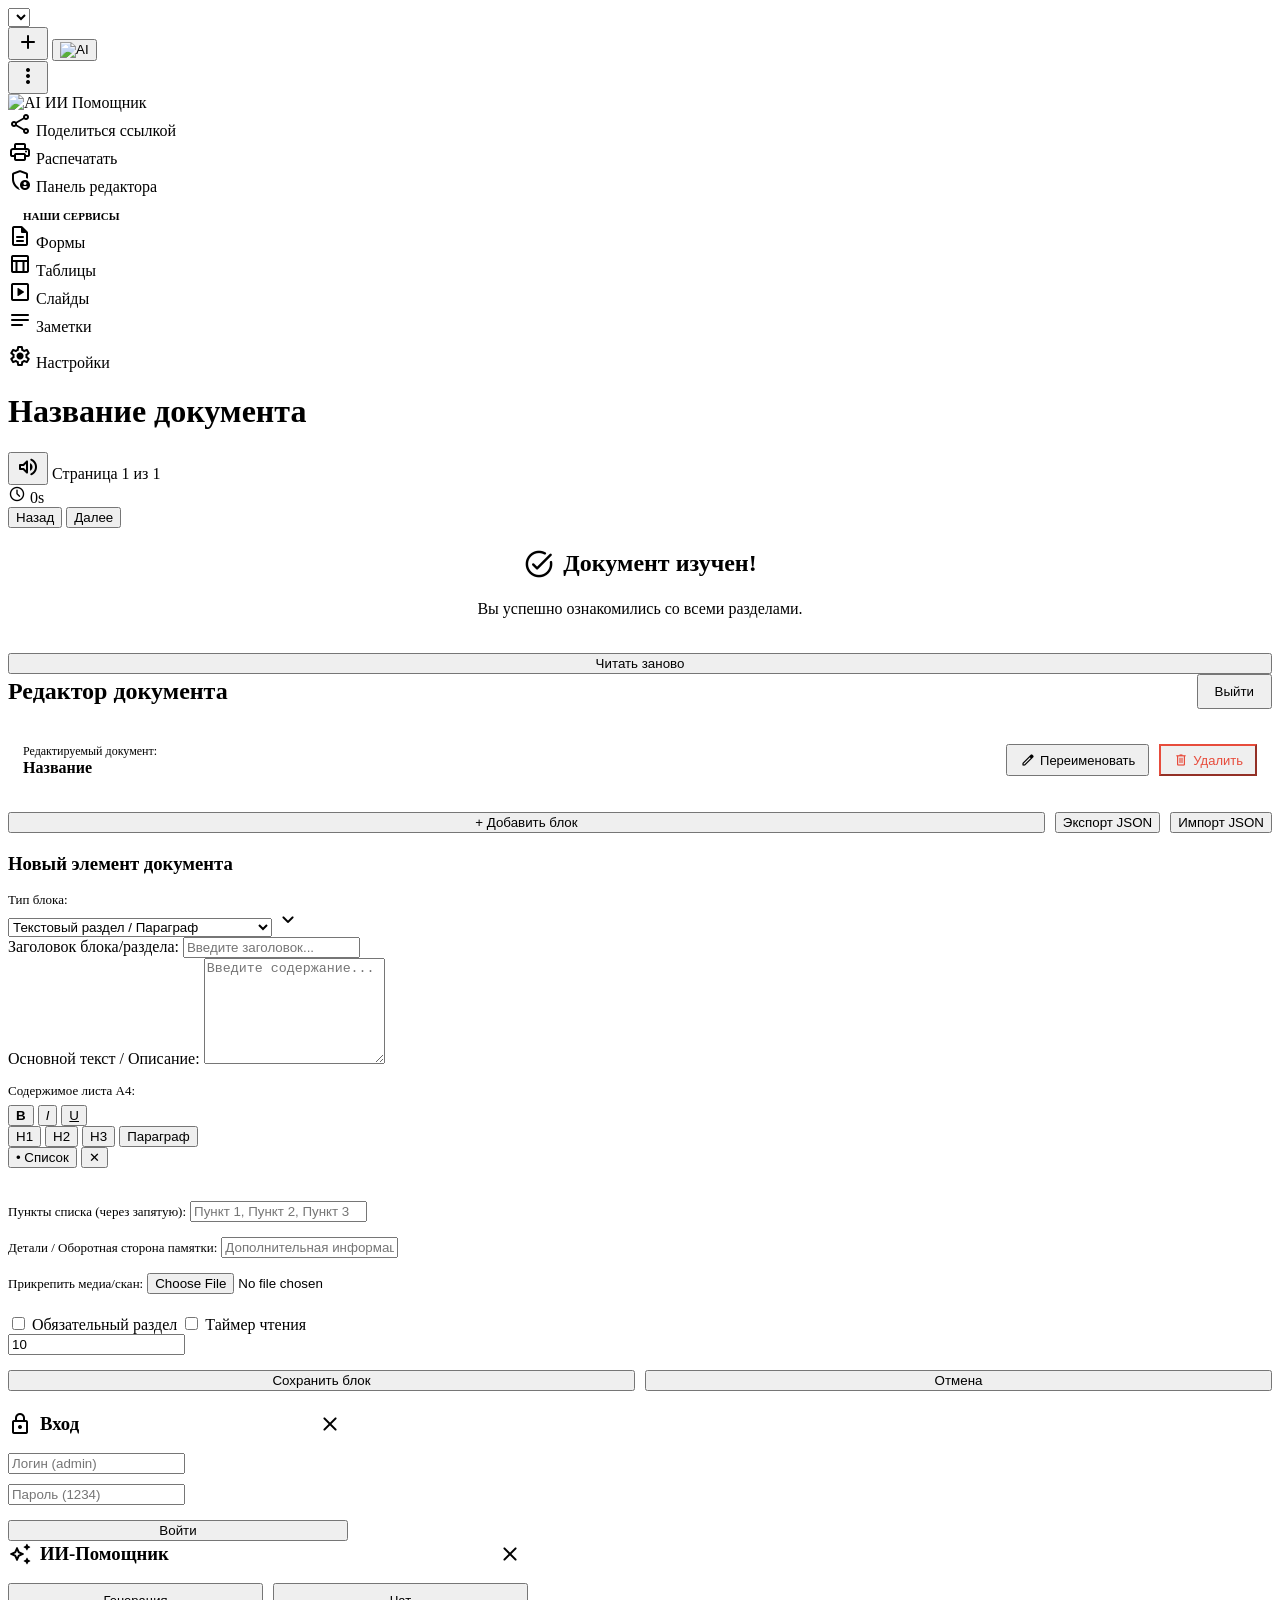
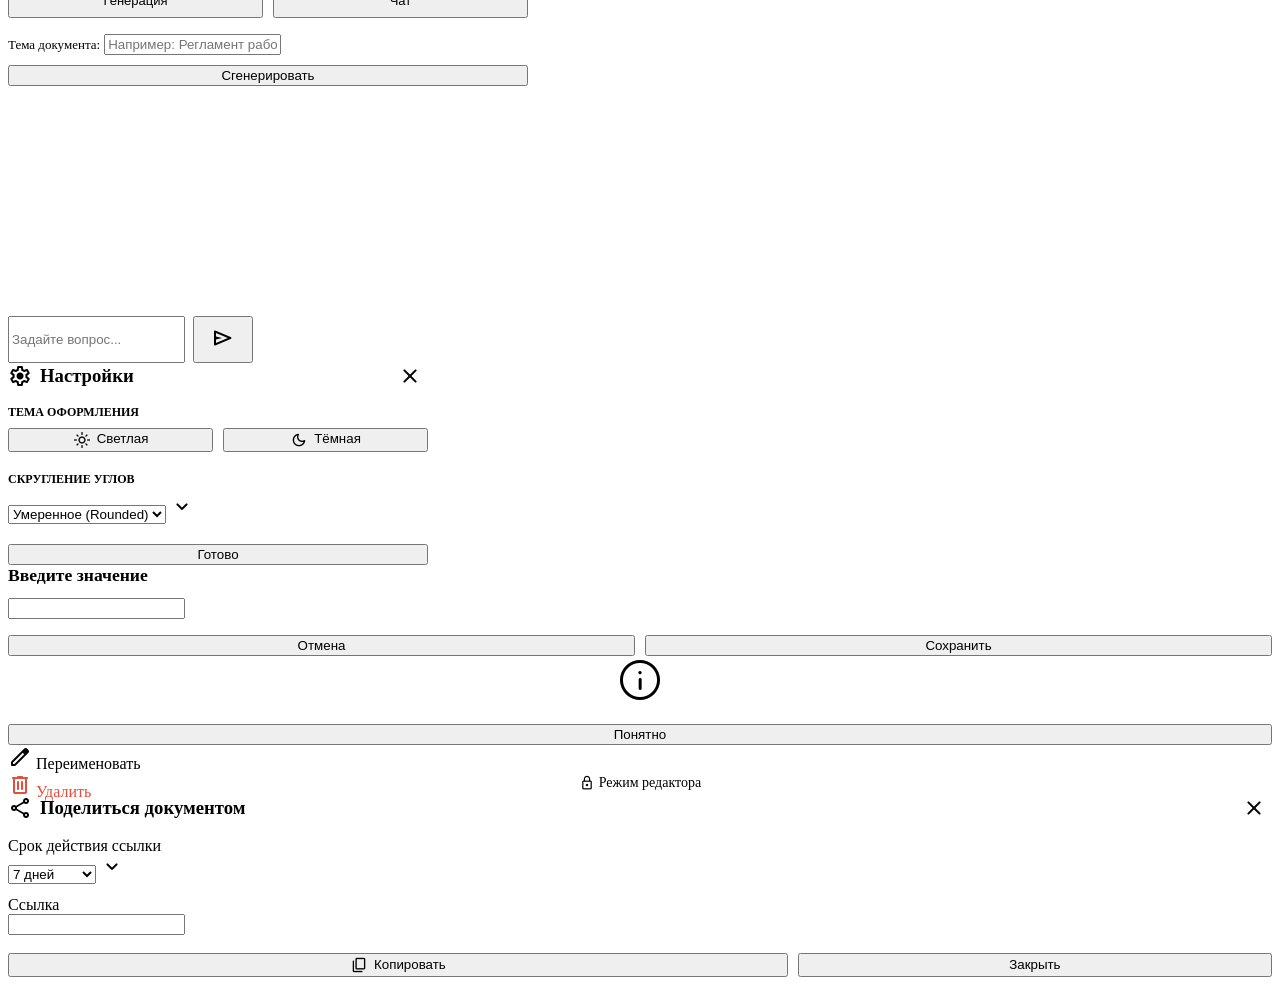
==== document/index.html @ 27e052f9 "Update index.html" ====
<!DOCTYPE html>
<html lang="ru">
<head>
    <meta charset="UTF-8">
    <meta name="viewport" content="width=device-width, initial-scale=1.0">
    <title>My Document | Prestige HQ</title>
    <link rel="stylesheet" href="https://fonts.googleapis.com/css2?family=Material+Symbols+Rounded:opsz,wght,FILL,GRAD@24,400,0,0" />
    <link rel="stylesheet" href="style.css">
</head>
<body>

    <div class="container">
        <!-- ВЕРХНЯЯ ПАНЕЛЬ -->
        <div class="forms-toolbar-container">
            <select id="forms-tabs-select" class="forms-select hidden" onchange="switchDocFromSelect(this.value)"></select>
            <div class="forms-tabs-list" id="forms-tabs-list"></div>

            <button class="add-form-btn" onclick="createNewDocPrompt()" title="Создать новый документ">
                <span class="material-symbols-rounded">add</span>
            </button>

            <button class="tools-btn" onclick="window.location.href='../WorkGens/index.html'" title="ИИ Помощник WorkGens">
                <img src="ai.png" alt="AI" style="width:20px; height:20px; object-fit:contain;">
            </button>

            <!-- Выпадающее меню опций -->
            <div class="tools-dropdown">
                <button class="tools-btn" onclick="toggleToolsMenu()" title="Меню">
                    <span class="material-symbols-rounded">more_vert</span>
                </button>
                <div id="tools-menu" class="tools-menu hidden">
                    <div class="tools-item" onclick="window.location.href='../WorkGens/index.html'; toggleToolsMenu();">
                        <img src="ai.png" alt="AI" style="width:18px; height:18px; object-fit:contain;"> <span>ИИ Помощник</span>
                    </div>
                    <div class="tools-item" onclick="generateShareLink(); toggleToolsMenu();">
                        <span class="material-symbols-rounded">share</span> <span>Поделиться ссылкой</span>
                    </div>
                    <div class="tools-item" onclick="printCurrentDoc(); toggleToolsMenu();">
                        <span class="material-symbols-rounded">print</span> <span>Распечатать</span>
                    </div>
                    <div class="tools-item" onclick="openLoginModal(); toggleToolsMenu();">
                        <span class="material-symbols-rounded">admin_panel_settings</span> <span>Панель редактора</span>
                    </div>

                    <hr style="border:none; border-top:1px solid var(--border-color); margin: 4px 0;">

                    <!-- НАШИ СЕРВИСЫ -->
                    <div style="padding: 6px 15px 2px 15px; font-size: 11px; font-weight: 700; color: var(--text-muted); text-transform: uppercase;">
                        Наши Сервисы
                    </div>
                    <div class="tools-item" onclick="window.location.href='../forms'">
                        <span class="material-symbols-rounded">description</span> <span>Формы</span>
                    </div>
                    <div class="tools-item" onclick="window.location.href='../spreadsheet'">
                        <span class="material-symbols-rounded">table_chart</span> <span>Таблицы</span>
                    </div>
                    <div class="tools-item" onclick="window.location.href='../slides'">
                        <span class="material-symbols-rounded">slideshow</span> <span>Слайды</span>
                    </div>
                    <div class="tools-item" onclick="window.location.href='../keeps'">
                        <span class="material-symbols-rounded">notes</span> <span>Заметки</span>
                    </div>

                    <hr style="border:none; border-top:1px solid var(--border-color); margin: 4px 0;">

                    <div class="tools-item" onclick="openSettingsModal(); toggleToolsMenu();">
                        <span class="material-symbols-rounded">settings</span> <span>Настройки</span>
                    </div>
                </div>
            </div>
        </div>

        <!-- ЭКРАН ПРОСМОТРА ДОКУМЕНТА -->
        <div id="doc-screen" class="quiz-container">
            <div id="doc-box" class="gcard">
                <div class="doc-header">
                    <h1 id="doc-display-title" class="doc-title-main">Название документа</h1>
                    <div class="doc-meta-info">
                        <button class="speak-btn" onclick="speakCurrentBlock()" title="Озвучить">
                            <span class="material-symbols-rounded">volume_up</span>
                        </button>
                        <span>Страница <span id="current-number">1</span> из <span id="total-number">1</span></span>
                        <div id="read-timer-display" class="timer-box hidden">
                            <span class="material-symbols-rounded" style="font-size:18px;">schedule</span>
                            <span id="timer-seconds">0</span>s
                        </div>
                    </div>
                </div>

                <div class="progress-bar">
                    <div id="progress" class="progress-fill"></div>
                </div>

                <!-- ТЕЛО СТРАНИЦЫ/СЕКЦИИ ДОКУМЕНТА -->
                <div id="document-body" class="doc-body-content"></div>

                <div class="doc-nav-buttons">
                    <button id="prev-btn" class="btn btn-secondary hidden" onclick="prevStep()">Назад</button>
                    <button id="next-btn" class="btn" onclick="nextStep()">Далее</button>
                </div>
            </div>

            <!-- ФИНАЛЬНЫЙ ЭКРАН -->
            <div id="result-box" class="result-card gcard hidden">
                <h2 style="display:flex; align-items:center; justify-content:center; gap:8px;">
                    <span class="material-symbols-rounded" style="color:var(--accent-color); font-size:32px;">task_alt</span> 
                    Документ изучен!
                </h2>
                <p style="color:var(--text-muted); margin:10px 0 5px 0; text-align:center;">Вы успешно ознакомились со всеми разделами.</p>
                <div id="bonus-text" style="text-align:center; color:var(--text-muted); margin-bottom:15px; font-weight:500;"></div>
                <div id="review-box" class="review-container"></div>
                <button class="btn" onclick="restartDocView()" style="margin-top:20px; width:100%;">Читать заново</button>
            </div>
        </div>

        <!-- ПАНЕЛЬ РЕДАКТИРОВАНИЯ ДОКУМЕНТА -->
        <div id="admin-screen" class="admin-box hidden">
            <div style="display:flex; justify-content:space-between; align-items:center; margin-bottom:20px;">
                <h2 style="margin:0;">Редактор документа</h2>
                <button onclick="logout()" class="btn btn-secondary" style="width:auto; padding:8px 16px; margin:0;">Выйти</button>
            </div>

            <!-- ПАНЕЛЬ УПРАВЛЕНИЯ ТЕКУЩИМ ДОКУМЕНТОМ -->
            <div style="display:flex; gap:10px; margin-bottom:20px; align-items:center; flex-wrap:wrap; background: var(--bg-color); padding: 15px; border-radius: var(--radius-sm); border: 1px solid var(--border-color);">
                <div style="flex-grow: 1; min-width: 200px;">
                    <span style="font-size:12px; color:var(--text-muted); display:block;">Редактируемый документ:</span>
                    <strong id="admin-current-doc-name" style="font-size: 16px;">Название</strong>
                </div>
                <button onclick="renameDocAtIndex(currentDocIndex)" class="btn btn-secondary" style="width:auto; padding: 6px 12px; font-size: 13px; display:flex; align-items:center; gap:4px;">
                    <span class="material-symbols-rounded" style="font-size:16px;">edit</span> Переименовать
                </button>
                <button onclick="deleteDocAtIndex(currentDocIndex)" class="btn btn-secondary" style="width:auto; padding: 6px 12px; font-size: 13px; color: #e74c3c; border-color: #e74c3c; display:flex; align-items:center; gap:4px;">
                    <span class="material-symbols-rounded" style="font-size:16px;">delete</span> Удалить
                </button>
            </div>

            <!-- КНОПКИ ДЕЙСТВИЙ И JSON ИМПОРТА/ЭКСПОРТА -->
            <div style="display:flex; gap:10px; margin-bottom:20px; flex-wrap:wrap;">
                <button onclick="toggleAddBlockForm()" class="btn" style="width:auto; flex-grow:1;">+ Добавить блок</button>
                <button onclick="exportDocToJSON()" class="btn btn-secondary" style="width:auto;">Экспорт JSON</button>
                <button onclick="document.getElementById('import-file').click()" class="btn btn-secondary" style="width:auto;">Импорт JSON</button>
                <input type="file" id="import-file" style="display:none;" onchange="importDocFromJSON(this)" accept=".json">
            </div>

            <!-- ФОРМА СОЗДАНИЯ / РЕДАКТИРОВАНИЯ БЛОКА -->
            <div id="admin-add-form" class="gcard hidden" style="margin-bottom:20px;">
                <h3 id="admin-form-title" style="margin-top:0; margin-bottom:15px;">Новый элемент документа</h3>
                
                <label style="font-size:13px; color:var(--text-muted);">Тип блока:</label>
                <div class="custom-select-wrapper">
                <select id="new-type" class="admin-input" onchange="toggleAdminFields()">
                    <option value="text-block">Текстовый раздел / Параграф</option>
                    <option value="a4-sheet">📄 Свободный Лист А4 (Rich Text)</option>
                    <option value="interactive-fields">Форма / Поля ввода данных</option>
                    <option value="checklist">Чек-лист / Согласование</option>
                    <option value="info-slide">Медиа-слайд (Изображение/Документ)</option>
                    <option value="flashcard">Карточка-выжимка (Памятка)</option>
                </select>
                <span class="material-symbols-rounded select-icon">expand_more</span>
                </div>

                <div class="admin-field">
                    <label for="new-title">Заголовок блока/раздела:</label>
                    <input type="text" id="new-title" class="admin-input" placeholder="Введите заголовок...">
                </div>

                <div class="admin-field" id="desc-field-box">
                    <label for="new-description">Основной текст / Описание:</label>
                    <textarea id="new-description" class="admin-input" style="height:100px;" placeholder="Введите содержание..."></textarea>
                </div>

                <!-- ПАНЕЛЬ РЕДАКТОРА А4 -->
                <div id="a4-editor-box" class="hidden" style="margin-top: 15px;">
                    <label style="font-size:13px; color:var(--text-muted); margin-bottom: 6px; display:block;">Содержимое листа А4:</label>
                    <div class="rich-toolbar">
                        <button type="button" class="rich-btn" onclick="execEditorCmd('bold')" title="Жирный"><b>B</b></button>
                        <button type="button" class="rich-btn" onclick="execEditorCmd('italic')" title="Курсив"><i>I</i></button>
                        <button type="button" class="rich-btn" onclick="execEditorCmd('underline')" title="Подчеркнутый"><u>U</u></button>
                        <div class="toolbar-divider"></div>
                        <button type="button" class="rich-btn" onclick="execEditorCmd('formatBlock', 'H1')">H1</button>
                        <button type="button" class="rich-btn" onclick="execEditorCmd('formatBlock', 'H2')">H2</button>
                        <button type="button" class="rich-btn" onclick="execEditorCmd('formatBlock', 'H3')">H3</button>
                        <button type="button" class="rich-btn" onclick="execEditorCmd('formatBlock', 'P')">Параграф</button>
                        <div class="toolbar-divider"></div>
                        <button type="button" class="rich-btn" onclick="execEditorCmd('insertUnorderedList')" title="Список">• Список</button>
                        <button type="button" class="rich-btn" onclick="execEditorCmd('removeFormat')" title="Очистить форматирование">✕</button>
                    </div>
                    <div id="a4-editor-content" class="a4-editor-area" contenteditable="true" placeholder="Начните печатать документ здесь..."></div>
                </div>

                <!-- Опции для интерактивных чек-листов -->
                <div id="admin-choices-fields" class="hidden" style="margin-top:15px;">
                    <label style="font-size:13px; color:var(--text-muted);">Пункты списка (через запятую):</label>
                    <input type="text" id="new-options" class="admin-input" placeholder="Пункт 1, Пункт 2, Пункт 3">
                </div>

                <!-- Ответ для карточек-памяток -->
                <div id="flashcard-answer-box" class="hidden" style="margin-top:15px;">
                    <label style="font-size:13px; color:var(--text-muted);">Детали / Оборотная сторона памятки:</label>
                    <input type="text" id="new-flashcard-answer" class="admin-input" placeholder="Дополнительная информация...">
                </div>

                <!-- Загрузка Медиа -->
                <div id="media-upload-box" class="hidden" style="margin-top:15px;">
                    <label style="font-size:13px; color:var(--text-muted);">Прикрепить медиа/скан:</label>
                    <input type="file" id="new-media-file" class="admin-input" accept="image/*,video/*,audio/*" onchange="handleMediaUploadPreview(this)">
                    <div id="media-preview-container"></div>
                </div>

                <!-- Настройки -->
                <div style="margin-top:20px;">
                    <label class="switch-label" style="margin-bottom: 12px;">
                        <span class="switch"><input type="checkbox" id="new-required"><span class="slider"></span></span>
                        Обязательный раздел
                    </label>

                    <label class="switch-label" style="margin-bottom: 12px;">
                        <span class="switch"><input type="checkbox" id="toggle-timer-input" onchange="document.getElementById('timer-config').classList.toggle('hidden', !this.checked)"><span class="slider"></span></span>
                        Таймер чтения
                    </label>
                    <div id="timer-config" class="hidden">
                        <input type="number" id="new-timer" class="admin-input" placeholder="Время (сек)" value="10">
                    </div>
                </div>

                <div style="display:flex; gap:10px; margin-top:15px;">
                    <button class="btn" onclick="addBlock()" style="flex:1;">Сохранить блок</button>
                    <button class="btn btn-secondary" onclick="cancelEditBlock()" style="flex:1;">Отмена</button>
                </div>
            </div>

            <!-- СПИСОК БЛОКОВ -->
            <div id="admin-questions-list"></div>
        </div>

        <!-- МОДАЛЬНЫЕ ОКНА -->
        <div id="login-modal" class="custom-alert-overlay hidden">
            <div class="custom-alert-card" style="max-width:340px; text-align:left;">
                <div style="display:flex; justify-content:space-between; align-items:center; margin-bottom:16px;">
                    <h3 style="margin:0; display:flex; align-items:center; gap:8px;">
                        <span class="material-symbols-rounded" style="color:var(--accent-color);">lock</span> Вход
                    </h3>
                    <button onclick="closeLoginModal()" style="background:transparent; border:none; cursor:pointer; color:var(--text-color); display:flex;">
                        <span class="material-symbols-rounded">close</span>
                    </button>
                </div>
                <input type="text" id="login-user" class="admin-input" placeholder="Логин (admin)" style="margin-bottom:10px;">
                <input type="password" id="login-pass" class="admin-input" placeholder="Пароль (1234)" style="margin-bottom:15px;">
                <button class="btn" onclick="tryLogin()" style="width:100%;">Войти</button>
            </div>
        </div>

        <div id="ai-modal" class="custom-alert-overlay hidden">
            <div class="custom-alert-card" style="max-width:520px; text-align:left;">
                <div style="display:flex; justify-content:space-between; align-items:center; margin-bottom:16px;">
                    <h3 style="margin:0; display:flex; align-items:center; gap:8px;">
                        <span class="material-symbols-rounded" style="color:var(--accent-color);">auto_awesome</span> ИИ-Помощник
                    </h3>
                    <button onclick="closeAiModal()" style="background:transparent; border:none; cursor:pointer; color:var(--text-color); display:flex;">
                        <span class="material-symbols-rounded">close</span>
                    </button>
                </div>

                <div style="display:flex; gap:10px; margin-bottom:16px;">
                    <button id="ai-tab-gen" class="btn active" onclick="switchAiMode('generate')" style="flex:1; font-size:13px; padding:8px;">Генерация</button>
                    <button id="ai-tab-chat" class="btn btn-secondary" onclick="switchAiMode('chat')" style="flex:1; font-size:13px; padding:8px;">Чат</button>
                </div>

                <div id="ai-mode-generate-container">
                    <label style="font-size:13px; color:var(--text-muted);">Тема документа:</label>
                    <input type="text" id="ai-prompt-input" class="admin-input" placeholder="Например: Регламент работы..." style="margin-bottom:10px;">
                    <button class="btn" onclick="generateAiDocument()" style="width:100%;">Сгенерировать</button>
                </div>

                <div id="ai-mode-chat-container" class="hidden">
                    <div id="ai-chat-history" style="height:200px; overflow-y:auto; border:1px solid var(--border-color); border-radius:8px; padding:10px; margin-bottom:10px;"></div>
                    <div style="display:flex; gap:8px;">
                        <input type="text" id="ai-chat-input" class="admin-input" placeholder="Задайте вопрос..." style="margin:0;">
                        <button class="btn" onclick="sendAiChatMessage()" style="width:auto; padding:8px 16px;">
                            <span class="material-symbols-rounded">send</span>
                        </button>
                    </div>
                </div>
            </div>
        </div>

        <div id="settings-modal" class="custom-alert-overlay hidden">
            <div class="custom-alert-card" style="max-width:420px; text-align:left;">
                <div style="display:flex; justify-content:space-between; align-items:center; margin-bottom:16px;">
                    <h3 style="margin:0; display:flex; align-items:center; gap:8px;">
                        <span class="material-symbols-rounded" style="color:var(--accent-color);">settings</span> Настройки
                    </h3>
                    <button onclick="closeSettingsModal()" style="background:transparent; border:none; cursor:pointer; color:var(--text-color); display:flex;">
                        <span class="material-symbols-rounded">close</span>
                    </button>
                </div>

                <label style="font-size:12px; font-weight:600; color:var(--text-muted); text-transform:uppercase; margin-bottom:8px; display:block;">Тема оформления</label>
                <div style="display:flex; gap:10px; margin-bottom:20px;">
                    <button class="btn btn-secondary" onclick="setTheme('light')" style="flex:1; display:flex; justify-content:center; gap:6px;">
                        <span class="material-symbols-rounded" style="font-size:18px;">light_mode</span> Светлая
                    </button>
                    <button class="btn btn-secondary" onclick="setTheme('dark')" style="flex:1; display:flex; justify-content:center; gap:6px;">
                        <span class="material-symbols-rounded" style="font-size:18px;">dark_mode</span> Тёмная
                    </button>
                </div>

                <label style="font-size:12px; font-weight:600; color:var(--text-muted); text-transform:uppercase; margin-bottom:8px; display:block;">Скругление углов</label>
                <div class="custom-select-wrapper" style="margin-bottom:20px;">
                    <select id="settings-radius-select" class="admin-input" onchange="setRadius(this.value)">
                        <option value="rounded">Умеренное (Rounded)</option>
                        <option value="sharp">Острые углы (Sharp)</option>
                        <option value="full">Максимальное (Full)</option>
                    </select>
                    <span class="material-symbols-rounded select-icon">expand_more</span>
                </div>

                <button class="btn" onclick="closeSettingsModal()" style="width:100%;">Готово</button>
            </div>
        </div>

        <div id="custom-prompt" class="custom-alert-overlay hidden">
            <div class="custom-alert-card">
                <h3 id="custom-prompt-title" style="margin-top:0; margin-bottom:12px; font-size:1.1rem;">Введите значение</h3>
                <input type="text" id="custom-prompt-input" class="admin-input" style="margin-bottom:16px;">
                <div style="display:flex; gap:10px; justify-content:flex-end;">
                    <button class="btn btn-secondary" onclick="closePrompt(false)" style="flex:1;">Отмена</button>
                    <button class="btn" id="custom-prompt-confirm-btn" onclick="closePrompt(true)" style="flex:1;">Сохранить</button>
                </div>
            </div>
        </div>

        <div id="custom-alert" class="custom-alert-overlay hidden">
            <div class="custom-alert-card">
                <span class="material-symbols-rounded" id="custom-alert-icon" style="font-size:48px; color:var(--accent-color); margin-bottom:12px; display:block; text-align:center;">info</span>
                <div id="custom-alert-msg" style="margin-bottom:20px; font-weight:500; text-align:center;"></div>
                <button class="btn" onclick="closeAlert()" style="width:100%;">Понятно</button>
            </div>
        </div>

        <!-- КАСТОМНОЕ КОНТЕКСТНОЕ МЕНЮ ДЛЯ ВКЛАДОК -->
        <div id="tab-context-menu" class="tools-menu hidden" style="position:fixed; z-index:9999;">
            <div class="tools-item" id="ctx-rename-btn">
                <span class="material-symbols-rounded">edit</span> <span>Переименовать</span>
            </div>
            <div class="tools-item" id="ctx-delete-btn" style="color:#e74c3c;">
                <span class="material-symbols-rounded">delete</span> <span>Удалить</span>
            </div>
        </div>

        <!-- ПОДВАЛ -->
        <div class="footer-nav" style="text-align:center; margin-top:30px;">
            <a onclick="openLoginModal()" style="cursor:pointer; color:var(--text-muted); font-size:14px; text-decoration:none; display:inline-flex; align-items:center; gap:4px;">
                <span class="material-symbols-rounded" style="font-size:16px;">lock</span> Режим редактора
            </a>
        </div>
    </div>

    
    <!-- ПОДЕЛИТЬСЯ -->
    <div id="share-modal" class="custom-alert-overlay hidden">
        <div class="custom-alert-card share-modal-card">
            <div style="display:flex; justify-content:space-between; align-items:center; margin-bottom:16px;">
                <h3 style="margin:0; display:flex; align-items:center; gap:8px;">
                    <span class="material-symbols-rounded" style="color:var(--accent-color);">share</span>
                    Поделиться документом
                </h3>
                <button onclick="closeShareModal()" style="background:transparent; border:none; cursor:pointer; color:var(--text-color); display:flex;">
                    <span class="material-symbols-rounded">close</span>
                </button>
            </div>
            <label class="share-section-label">Срок действия ссылки</label>
            <div class="custom-select-wrapper" style="margin-bottom:12px;">
                <select id="share-expiry-select" class="admin-input" onchange="updateShareLinkPreview()">
                    <option value="7">7 дней</option>
                    <option value="14">14 дней</option>
                    <option value="30">1 месяц</option>
                    <option value="90">3 месяца</option>
                    <option value="365">1 год</option>
                    <option value="0">Бессрочно</option>
                </select>
                <span class="material-symbols-rounded select-icon">expand_more</span>
            </div>
            <label class="share-section-label">Ссылка</label>
            <div class="share-link-box">
                <input type="text" id="share-link-input" class="admin-input" readonly style="margin:0;">
            </div>
            <div style="display:flex; gap:10px; margin-top:18px;">
                <button class="btn" onclick="copyShareLink()" style="flex:1; display:flex; align-items:center; justify-content:center; gap:6px;">
                    <span class="material-symbols-rounded" style="font-size:18px;">content_copy</span>
                    Копировать
                </button>
                <button class="btn btn-secondary" onclick="closeShareModal()" style="flex:0.6;">Закрыть</button>
            </div>
        </div>
    </div>

<script src="script.js"></script>
</body>
</html>
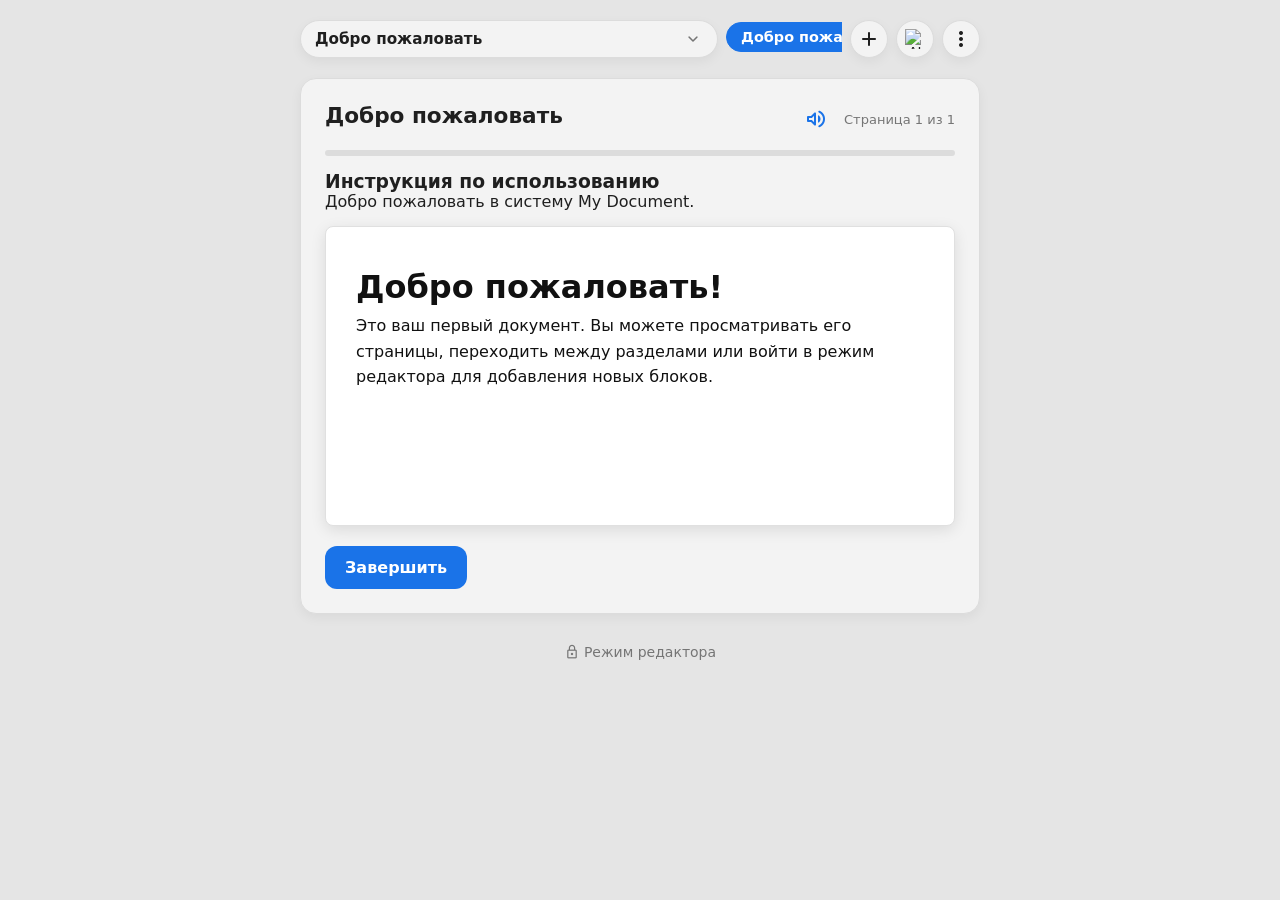
==== commit 148aed21: "Update index.html" ====
--- a/document/index.html
+++ b/document/index.html
@@ -5,6 +5,7 @@
     <meta name="viewport" content="width=device-width, initial-scale=1.0">
     <title>My Document | Prestige HQ</title>
     <link rel="stylesheet" href="https://fonts.googleapis.com/css2?family=Material+Symbols+Rounded:opsz,wght,FILL,GRAD@24,400,0,0" />
+    <link rel="icon" href="Document.png" type="image/png">
     <link rel="stylesheet" href="style.css">
 </head>
 <body>
--- a/document/style.css
+++ b/document/style.css
@@ -0,0 +1,687 @@
+/* ==========================================
+   My Document — дизайн My Form + анимации
+   ========================================== */
+:root {
+    --bg-color: #e5e5e5;
+    --card-bg: #f3f3f3;
+    --text-color: #1f1f1f;
+    --text-muted: #757575;
+    --accent-color: #1a73e8;
+    --accent-hover: #1557b0;
+    --border-color: #dcdcdc;
+    --shadow: 0 4px 12px rgba(0, 0, 0, 0.05);
+    --font: 'Segoe UI', system-ui, -apple-system, sans-serif;
+    --radius-lg: 16px;
+    --radius-md: 12px;
+    --radius-sm: 8px;
+    --radius-pill: 24px;
+}
+
+body.dark-theme,
+[data-theme="dark"] {
+    --bg-color: #000000;
+    --card-bg: #050505;
+    --text-color: #e3e3e3;
+    --text-muted: #a0a0a0;
+    --accent-color: #1A73E8;
+    --accent-hover: #1557B0;
+    --border-color: #2a2a2a;
+    --shadow: 0 4px 20px rgba(0, 0, 0, 0.5);
+}
+
+body[data-radius="sharp"] {
+    --radius-lg: 2px; --radius-md: 2px; --radius-sm: 2px; --radius-pill: 4px;
+}
+body[data-radius="rounded"] {
+    --radius-lg: 16px; --radius-md: 12px; --radius-sm: 8px; --radius-pill: 24px;
+}
+body[data-radius="full"] {
+    --radius-lg: 24px; --radius-md: 18px; --radius-sm: 12px; --radius-pill: 50px;
+}
+
+* {
+    box-sizing: border-box;
+    margin: 0;
+    padding: 0;
+    font-family: var(--font);
+    transition: background-color 0.2s ease, color 0.2s ease, border-color 0.2s ease, border-radius 0.25s ease;
+}
+
+body {
+    background-color: var(--bg-color);
+    color: var(--text-color);
+    min-height: 100vh;
+    padding: 20px 10px;
+    display: flex;
+    justify-content: center;
+}
+
+.container {
+    width: 100%;
+    max-width: 680px;
+    margin: 0 auto;
+}
+
+.hidden { display: none !important; }
+
+/* ===== Toolbar ===== */
+.forms-toolbar-container {
+    display: flex;
+    align-items: center;
+    gap: 8px;
+    margin-bottom: 20px;
+    position: relative;
+    width: 100%;
+}
+.forms-tabs-list {
+    display: flex;
+    align-items: center;
+    gap: 8px;
+    overflow-x: auto;
+    flex-grow: 1;
+    padding-bottom: 4px;
+}
+.forms-tabs-list::-webkit-scrollbar { display: none; }
+.forms-tabs-list .btn {
+    background: var(--card-bg);
+    border: 1px solid var(--border-color);
+    color: var(--text-color);
+    border-radius: var(--radius-pill);
+    padding: 6px 14px;
+    font-size: 0.9rem;
+    white-space: nowrap;
+    box-shadow: none;
+}
+.forms-tabs-list .btn:not(.btn-secondary) {
+    background: var(--accent-color);
+    color: #fff;
+    border-color: var(--accent-color);
+}
+.forms-select {
+    flex-grow: 1;
+    height: 38px;
+    padding: 0 12px;
+    background: var(--card-bg);
+    color: var(--text-color);
+    border: 1px solid var(--border-color);
+    border-radius: var(--radius-pill);
+    font-size: 0.9rem;
+    font-weight: 600;
+    outline: none;
+    cursor: pointer;
+    box-shadow: var(--shadow);
+}
+.add-form-btn, .tools-btn {
+    background: var(--card-bg);
+    border: 1px solid var(--border-color);
+    color: var(--text-color);
+    cursor: pointer;
+    width: 38px;
+    height: 38px;
+    border-radius: 50%;
+    display: flex;
+    align-items: center;
+    justify-content: center;
+    flex-shrink: 0;
+    box-shadow: var(--shadow);
+}
+.add-form-btn:hover, .tools-btn:hover { background: var(--border-color); }
+
+.tools-dropdown { position: relative; }
+.tools-menu {
+    position: absolute;
+    right: 0;
+    top: 45px;
+    background: var(--card-bg);
+    border: 1px solid var(--border-color);
+    border-radius: var(--radius-md);
+    padding: 8px;
+    min-width: 220px;
+    box-shadow: var(--shadow);
+    z-index: 100;
+    display: flex;
+    flex-direction: column;
+    gap: 4px;
+}
+.tools-item {
+    padding: 10px 12px;
+    border-radius: var(--radius-sm);
+    cursor: pointer;
+    display: flex;
+    align-items: center;
+    gap: 10px;
+    font-size: 0.9rem;
+    color: var(--text-color);
+}
+.tools-item:hover { background: var(--bg-color); }
+
+/* ===== Cards & buttons ===== */
+.gcard, .admin-box {
+    background: var(--card-bg);
+    border: 1px solid var(--border-color);
+    border-radius: var(--radius-lg);
+    padding: 24px;
+    margin-bottom: 20px;
+    box-shadow: var(--shadow);
+}
+.btn {
+    background: var(--accent-color);
+    color: #fff;
+    border: none;
+    border-radius: var(--radius-md);
+    padding: 12px 20px;
+    font-size: 1rem;
+    font-weight: 600;
+    cursor: pointer;
+    text-align: center;
+    display: inline-block;
+    transition: background 0.2s ease, transform 0.12s ease, box-shadow 0.2s ease;
+}
+.btn:hover {
+    background: var(--accent-hover);
+    box-shadow: 0 4px 12px rgba(26, 115, 232, 0.25);
+}
+.btn:active { transform: scale(0.97); }
+.btn:disabled { opacity: 0.6; cursor: not-allowed; transform: none; }
+.btn-secondary {
+    background: transparent;
+    color: var(--text-color);
+    border: 1px solid var(--border-color);
+}
+.btn-secondary:hover {
+    background: var(--bg-color);
+    border-color: var(--accent-color);
+    box-shadow: none;
+}
+
+.admin-input {
+    width: 100%;
+    padding: 12px;
+    border: 1px solid var(--border-color);
+    border-radius: var(--radius-sm);
+    background: var(--card-bg);
+    color: var(--text-color);
+    margin-bottom: 12px;
+    margin-top: 4px;
+    outline: none;
+    font-size: 0.95rem;
+}
+.admin-input:focus { border-color: var(--accent-color); }
+textarea.admin-input { resize: vertical; min-height: 80px; }
+
+/* ===== Doc header ===== */
+.doc-header {
+    display: flex;
+    justify-content: space-between;
+    align-items: flex-start;
+    gap: 15px;
+    margin-bottom: 15px;
+}
+.doc-title-main {
+    margin: 0;
+    font-size: 1.35rem;
+    color: var(--text-color);
+    font-weight: 700;
+}
+.doc-meta-info {
+    display: flex;
+    align-items: center;
+    gap: 12px;
+    font-size: 13px;
+    color: var(--text-muted);
+    white-space: nowrap;
+}
+.timer-box {
+    display: flex;
+    align-items: center;
+    gap: 6px;
+    font-weight: 600;
+    color: #d93025;
+}
+.doc-body-content { min-height: 120px; margin: 15px 0; }
+.doc-nav-buttons {
+    display: flex;
+    justify-content: space-between;
+    gap: 10px;
+    margin-top: 20px;
+}
+
+.progress-bar {
+    width: 100%;
+    height: 6px;
+    background: var(--border-color);
+    border-radius: var(--radius-pill);
+    overflow: hidden;
+    margin: 15px 0;
+}
+.progress-fill {
+    height: 100%;
+    background: var(--accent-color);
+    width: 0%;
+    transition: width 0.4s cubic-bezier(0.4, 0, 0.2, 1);
+}
+
+/* ===== Switches ===== */
+.switch-label {
+    display: flex;
+    align-items: center;
+    gap: 12px;
+    cursor: pointer;
+    font-size: 0.95rem;
+    user-select: none;
+}
+.switch {
+    position: relative;
+    display: inline-block;
+    width: 44px;
+    height: 24px;
+    flex-shrink: 0;
+}
+.switch input { opacity: 0; width: 0; height: 0; }
+.slider {
+    position: absolute;
+    cursor: pointer;
+    top: 0; left: 0; right: 0; bottom: 0;
+    background-color: var(--border-color);
+    transition: .3s;
+    border-radius: var(--radius-pill);
+}
+.slider:before {
+    position: absolute;
+    content: "";
+    height: 18px;
+    width: 18px;
+    left: 3px;
+    bottom: 3px;
+    background-color: white;
+    transition: .3s;
+    border-radius: 50%;
+}
+input:checked + .slider { background-color: var(--accent-color); }
+input:checked + .slider:before { transform: translateX(20px); }
+
+.liquid-slider {
+    transition: transform 0.4s cubic-bezier(0.68, -0.55, 0.265, 1.55), background-color 0.3s ease !important;
+}
+input:checked + .liquid-slider:before {
+    animation: liquidBounce 0.5s forwards;
+}
+@keyframes liquidBounce {
+    0% { transform: translateX(0) scaleX(1); }
+    50% { transform: translateX(10px) scaleX(1.4); }
+    100% { transform: translateX(20px) scaleX(1); }
+}
+
+/* ===== A4 ===== */
+.rich-toolbar {
+    display: flex;
+    flex-wrap: wrap;
+    gap: 4px;
+    background: var(--bg-color);
+    border: 1px solid var(--border-color);
+    border-bottom: none;
+    padding: 6px;
+    border-radius: var(--radius-sm) var(--radius-sm) 0 0;
+    align-items: center;
+}
+.rich-btn {
+    background: var(--card-bg);
+    border: 1px solid var(--border-color);
+    color: var(--text-color);
+    border-radius: var(--radius-sm);
+    padding: 4px 10px;
+    font-size: 13px;
+    font-weight: 600;
+    cursor: pointer;
+}
+.rich-btn:hover { background: var(--accent-color); color: #fff; }
+.toolbar-divider {
+    width: 1px;
+    height: 18px;
+    background: var(--border-color);
+    margin: 0 4px;
+}
+.a4-editor-area {
+    min-height: 250px;
+    max-height: 400px;
+    overflow-y: auto;
+    background: #fff;
+    color: #000;
+    border: 1px solid var(--border-color);
+    border-radius: 0 0 var(--radius-sm) var(--radius-sm);
+    padding: 20px;
+    outline: none;
+    font-family: 'Times New Roman', Times, serif;
+    font-size: 15px;
+    line-height: 1.6;
+}
+.a4-editor-area:empty:before {
+    content: attr(placeholder);
+    color: #aaa;
+    display: block;
+}
+.a4-paper-view {
+    background: #fff;
+    color: #111;
+    padding: 35px 30px;
+    border-radius: var(--radius-sm);
+    box-shadow: 0 4px 15px rgba(0,0,0,0.1);
+    border: 1px solid #e0e0e0;
+    margin: 15px 0;
+    font-family: 'Times New Roman', Times, serif;
+    line-height: 1.6;
+    min-height: 300px;
+}
+
+/* ===== Flashcard ===== */
+.flashcard-container {
+    perspective: 1000px;
+    width: 100%;
+    min-height: 200px;
+    cursor: pointer;
+    margin: 15px 0;
+}
+.flashcard-inner {
+    position: relative;
+    width: 100%;
+    height: 100%;
+    min-height: 200px;
+    text-align: center;
+    transition: transform 0.6s cubic-bezier(0.4, 0, 0.2, 1);
+    transform-style: preserve-3d;
+}
+.flashcard-container.flipped .flashcard-inner {
+    transform: rotateY(180deg);
+}
+.flashcard-side {
+    position: absolute;
+    width: 100%;
+    height: 100%;
+    min-height: 200px;
+    backface-visibility: hidden;
+    -webkit-backface-visibility: hidden;
+    border-radius: var(--radius-lg);
+    border: 1px solid var(--border-color);
+    background: var(--card-bg);
+    padding: 24px;
+    box-sizing: border-box;
+    display: flex;
+    flex-direction: column;
+    align-items: center;
+    justify-content: center;
+    box-shadow: var(--shadow);
+}
+.flashcard-front { z-index: 2; }
+.flashcard-back {
+    transform: rotateY(180deg);
+    background: var(--bg-color);
+    border-color: var(--accent-color);
+}
+
+/* Speak */
+.speak-btn {
+    flex-shrink: 0;
+    color: var(--accent-color) !important;
+    background: transparent;
+    border: none;
+    cursor: pointer;
+    padding: 4px;
+    border-radius: 50%;
+    display: inline-flex;
+    align-items: center;
+    justify-content: center;
+}
+
+/* Modals */
+.custom-alert-overlay {
+    position: fixed;
+    top: 0; left: 0; right: 0; bottom: 0;
+    background: rgba(0, 0, 0, 0.5);
+    backdrop-filter: blur(4px);
+    display: flex;
+    justify-content: center;
+    align-items: center;
+    z-index: 9999;
+}
+.custom-alert-card {
+    background: var(--card-bg);
+    border: 1px solid var(--border-color);
+    border-radius: var(--radius-lg);
+    padding: 24px;
+    width: 90%;
+    max-width: 420px;
+    box-shadow: var(--shadow);
+    text-align: center;
+}
+
+.custom-select-wrapper {
+    position: relative;
+    width: 100%;
+    margin-bottom: 12px;
+}
+.custom-select-wrapper select {
+    width: 100%;
+    appearance: none;
+    -webkit-appearance: none;
+    padding-right: 40px !important;
+    cursor: pointer;
+}
+.custom-select-wrapper .select-icon {
+    position: absolute;
+    right: 12px;
+    top: 50%;
+    transform: translateY(-50%);
+    pointer-events: none;
+    color: var(--text-muted);
+}
+
+.admin-field label {
+    font-size: 13px;
+    color: var(--text-muted);
+    display: block;
+    margin-bottom: 4px;
+}
+.footer-nav a {
+    cursor: pointer;
+    color: var(--text-muted);
+    font-size: 14px;
+    text-decoration: none;
+    display: inline-flex;
+    align-items: center;
+    gap: 4px;
+}
+
+/* ===== Анимации ===== */
+@keyframes fadeIn {
+    from { opacity: 0; transform: translateY(8px); }
+    to { opacity: 1; transform: translateY(0); }
+}
+@keyframes fadeInScale {
+    from { opacity: 0; transform: scale(0.96); }
+    to { opacity: 1; transform: scale(1); }
+}
+@keyframes pulseSoft {
+    0%, 100% { transform: scale(1); }
+    50% { transform: scale(1.04); }
+}
+@keyframes liquidBounce {
+    0% { transform: translateX(0) scaleX(1); }
+    50% { transform: translateX(10px) scaleX(1.4); }
+    100% { transform: translateX(20px) scaleX(1); }
+}
+
+.gcard, .admin-box { animation: fadeIn 0.35s ease-out; }
+.doc-body-content { animation: fadeIn 0.3s ease-out; }
+.a4-paper-view { animation: fadeIn 0.4s ease-out; }
+.custom-alert-overlay { animation: fadeIn 0.2s ease; }
+.custom-alert-card { animation: fadeInScale 0.28s cubic-bezier(0.175, 0.885, 0.32, 1.2); }
+.tools-menu:not(.hidden) { animation: fadeInScale 0.2s ease-out; }
+#result-box:not(.hidden) { animation: fadeInScale 0.4s ease-out; }
+.timer-box:not(.hidden) { animation: pulseSoft 1.2s ease-in-out infinite; }
+
+.forms-tabs-list .btn {
+    transition: background 0.2s ease, color 0.2s ease, border-color 0.2s ease, transform 0.15s ease;
+}
+.forms-tabs-list .btn:hover { transform: translateY(-1px); }
+
+.flashcard-container { transition: transform 0.15s ease; }
+.flashcard-container:hover { transform: scale(1.01); }
+
+.speak-btn { transition: transform 0.15s ease, background 0.15s ease; }
+.speak-btn:hover {
+    background: rgba(26, 115, 232, 0.12) !important;
+    transform: scale(1.12);
+}
+.speak-btn:active { transform: scale(0.95); }
+
+.add-form-btn, .tools-btn {
+    transition: background 0.2s ease, transform 0.15s ease;
+}
+.add-form-btn:hover, .tools-btn:hover { transform: scale(1.06); }
+.add-form-btn:active, .tools-btn:active { transform: scale(0.94); }
+
+.tools-item { transition: background 0.2s ease, transform 0.12s ease; }
+.tools-item:hover { transform: translateX(3px); }
+
+#doc-screen, #admin-screen { transition: opacity 0.35s ease; }
+
+@media (max-width: 600px) {
+    body { padding: 10px; }
+    .doc-header { flex-direction: column; align-items: flex-start; gap: 5px; }
+    .forms-tabs-list { display: none; }
+}
+
+
+/* ===== Custom select (как в My Form) ===== */
+select.cselect-native-hidden {
+    position: absolute !important;
+    width: 1px !important;
+    height: 1px !important;
+    opacity: 0 !important;
+    pointer-events: none !important;
+    clip: rect(0,0,0,0) !important;
+    border: 0 !important;
+    padding: 0 !important;
+    margin: -1px !important;
+}
+.cselect {
+    position: relative;
+    width: 100%;
+    user-select: none;
+    margin-bottom: 12px;
+}
+.cselect-trigger {
+    width: 100%;
+    display: flex;
+    align-items: center;
+    justify-content: space-between;
+    gap: 8px;
+    padding: 12px 14px;
+    min-height: 44px;
+    background: var(--card-bg);
+    color: var(--text-color);
+    border: 1px solid var(--border-color);
+    border-radius: var(--radius-md);
+    font-size: 0.95rem;
+    font-family: inherit;
+    cursor: pointer;
+    text-align: left;
+}
+.cselect.open .cselect-trigger,
+.cselect-trigger:hover { border-color: var(--accent-color); }
+.cselect-label {
+    flex: 1;
+    overflow: hidden;
+    text-overflow: ellipsis;
+    white-space: nowrap;
+}
+.cselect-arrow {
+    font-size: 20px;
+    color: var(--text-muted);
+    transition: transform 0.2s ease;
+}
+.cselect.open .cselect-arrow {
+    transform: rotate(180deg);
+    color: var(--accent-color);
+}
+.cselect-dropdown {
+    position: absolute;
+    left: 0; right: 0;
+    top: calc(100% + 4px);
+    z-index: 200;
+    background: var(--card-bg);
+    border: 1px solid var(--border-color);
+    border-radius: var(--radius-md);
+    box-shadow: 0 8px 24px rgba(0,0,0,0.12);
+    max-height: 240px;
+    overflow-y: auto;
+    padding: 4px;
+}
+.cselect-option {
+    padding: 10px 12px;
+    border-radius: var(--radius-sm);
+    cursor: pointer;
+    font-size: 0.93rem;
+    color: var(--text-color);
+}
+.cselect-option:hover { background: rgba(26, 115, 232, 0.1); }
+.cselect-option.active {
+    background: rgba(26, 115, 232, 0.15);
+    color: var(--accent-color);
+    font-weight: 600;
+}
+.custom-select-wrapper .select-icon { display: none; }
+#forms-tabs-select.cselect-native-hidden + .cselect,
+.forms-toolbar-container .cselect {
+    margin-bottom: 0;
+    flex-grow: 1;
+}
+.forms-toolbar-container .cselect-trigger {
+    border-radius: var(--radius-pill);
+    height: 38px;
+    min-height: 38px;
+    padding: 0 14px;
+    font-weight: 600;
+    box-shadow: var(--shadow);
+}
+
+/* Share modal */
+.share-section-label {
+    display: block;
+    font-size: 11px;
+    font-weight: 700;
+    color: var(--text-muted);
+    text-transform: uppercase;
+    letter-spacing: 0.5px;
+    margin-bottom: 8px;
+    text-align: left;
+}
+.share-link-box input {
+    font-family: ui-monospace, monospace !important;
+    font-size: 12px !important;
+    word-break: break-all;
+}
+.share-modal-card {
+    max-width: 440px !important;
+    width: min(440px, calc(100vw - 24px)) !important;
+    max-height: min(90vh, 640px);
+    overflow-y: auto;
+    text-align: left !important;
+}
+.custom-alert-overlay {
+    padding: 12px;
+    overflow-y: auto;
+}
+.custom-alert-card {
+    width: min(420px, calc(100vw - 24px));
+    max-height: min(92vh, 800px);
+    overflow-y: auto;
+    margin: auto;
+}
+body.dark-theme .cselect-dropdown {
+    box-shadow: 0 8px 28px rgba(0,0,0,0.55);
+}
+
+@media (max-width: 480px) {
+    .share-modal-card { width: calc(100vw - 16px) !important; }
+}
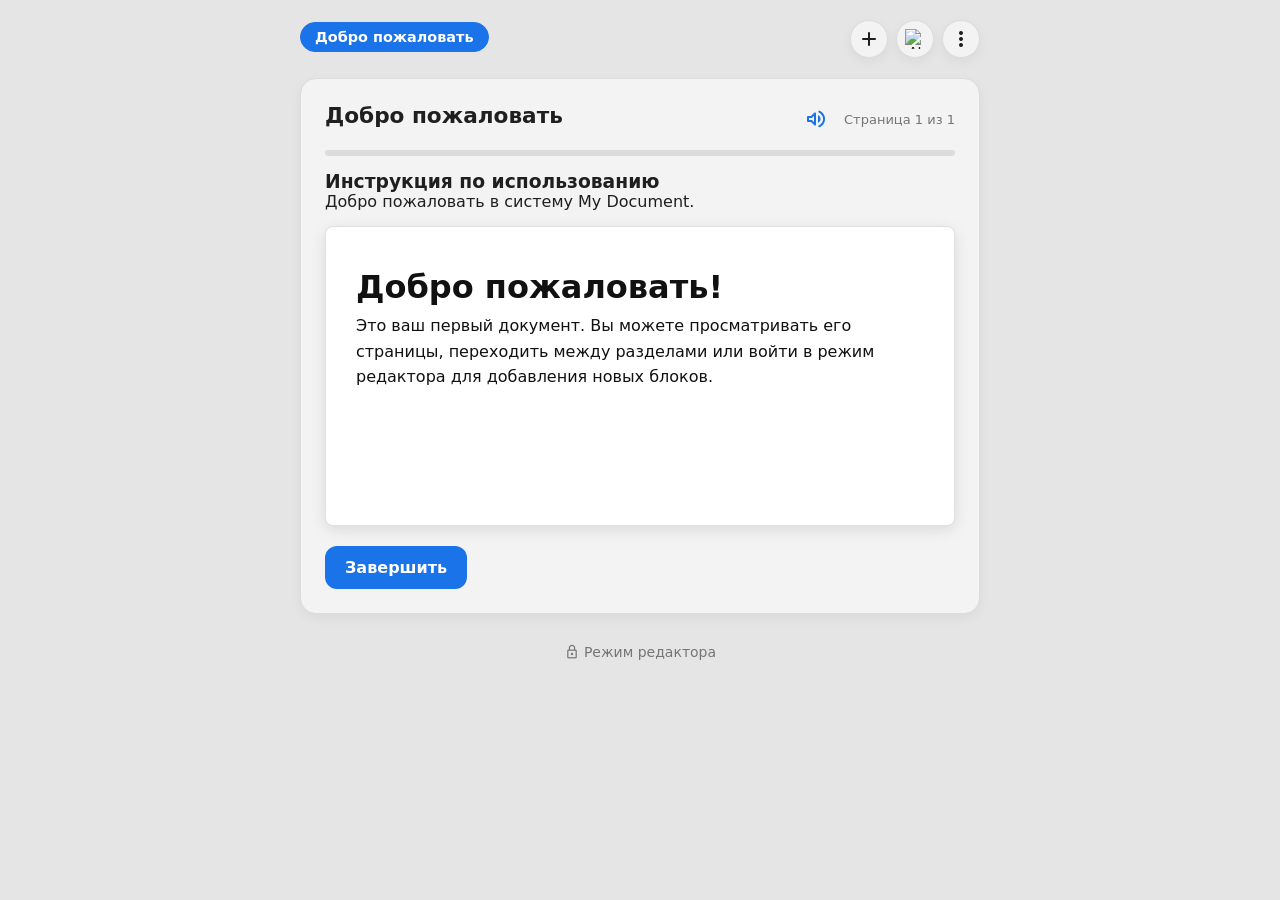
==== commit 149595db: "Update index.html" ====
--- a/document/index.html
+++ b/document/index.html
@@ -4,8 +4,9 @@
     <meta charset="UTF-8">
     <meta name="viewport" content="width=device-width, initial-scale=1.0">
     <title>My Document | Prestige HQ</title>
+    <link rel="icon" type="image/png" href="Document.png">
+    <meta name="theme-color" content="#1a73e8">
     <link rel="stylesheet" href="https://fonts.googleapis.com/css2?family=Material+Symbols+Rounded:opsz,wght,FILL,GRAD@24,400,0,0" />
-    <link rel="icon" href="Document.png" type="image/png">
     <link rel="stylesheet" href="style.css">
 </head>
 <body>
@@ -13,7 +14,9 @@
     <div class="container">
         <!-- ВЕРХНЯЯ ПАНЕЛЬ -->
         <div class="forms-toolbar-container">
-            <select id="forms-tabs-select" class="forms-select hidden" onchange="switchDocFromSelect(this.value)"></select>
+            <div class="forms-select-wrap hidden" id="forms-select-wrap">
+                <select id="forms-tabs-select" class="forms-select" onchange="switchDocFromSelect(this.value)"></select>
+            </div>
             <div class="forms-tabs-list" id="forms-tabs-list"></div>
 
             <button class="add-form-btn" onclick="createNewDocPrompt()" title="Создать новый документ">
@@ -52,7 +55,7 @@
                     <div class="tools-item" onclick="window.location.href='../forms'">
                         <span class="material-symbols-rounded">description</span> <span>Формы</span>
                     </div>
-                    <div class="tools-item" onclick="window.location.href='../spreadsheet'">
+                    <div class="tools-item" onclick="window.location.href='../spreadsheets'">
                         <span class="material-symbols-rounded">table_chart</span> <span>Таблицы</span>
                     </div>
                     <div class="tools-item" onclick="window.location.href='../slides'">
@@ -150,12 +153,18 @@
                 <label style="font-size:13px; color:var(--text-muted);">Тип блока:</label>
                 <div class="custom-select-wrapper">
                 <select id="new-type" class="admin-input" onchange="toggleAdminFields()">
-                    <option value="text-block">Текстовый раздел / Параграф</option>
-                    <option value="a4-sheet">📄 Свободный Лист А4 (Rich Text)</option>
-                    <option value="interactive-fields">Форма / Поля ввода данных</option>
-                    <option value="checklist">Чек-лист / Согласование</option>
-                    <option value="info-slide">Медиа-слайд (Изображение/Документ)</option>
-                    <option value="flashcard">Карточка-выжимка (Памятка)</option>
+                    <option value="text-block">Текстовый раздел</option>
+                    <option value="a4-sheet">Лист А4 (Rich Text)</option>
+                    <option value="interactive-fields">Поле ввода</option>
+                    <option value="checklist">Чек-лист</option>
+                    <option value="info-slide">Медиа (изображение)</option>
+                    <option value="flashcard">Карточка-памятка</option>
+                    <option value="callout">Callout / Важно ★ NEW</option>
+                    <option value="steps">Шаги / инструкция ★ NEW</option>
+                    <option value="quote">Цитата ★ NEW</option>
+                    <option value="code">Блок кода ★ NEW</option>
+                    <option value="divider">Разделитель ★ NEW</option>
+                    <option value="video">Видео (YouTube URL) ★ NEW</option>
                 </select>
                 <span class="material-symbols-rounded select-icon">expand_more</span>
                 </div>
@@ -201,6 +210,39 @@
                     <input type="text" id="new-flashcard-answer" class="admin-input" placeholder="Дополнительная информация...">
                 </div>
 
+
+                <!-- Callout -->
+                <div id="callout-fields" class="hidden" style="margin-top:15px;">
+                    <label style="font-size:13px;color:var(--text-muted);">Стиль callout:</label>
+                    <div class="custom-select-wrapper">
+                        <select id="new-callout-style" class="admin-input">
+                            <option value="info">Info (синий)</option>
+                            <option value="tip">Совет (зелёный)</option>
+                            <option value="warn">Внимание (жёлтый)</option>
+                            <option value="danger">Важно (красный)</option>
+                        </select>
+                        <span class="material-symbols-rounded select-icon">expand_more</span>
+                    </div>
+                </div>
+
+                <!-- Steps / Code / Quote use description + options-like -->
+                <div id="steps-fields" class="hidden" style="margin-top:15px;">
+                    <label style="font-size:13px;color:var(--text-muted);">Шаги (каждый с новой строки):</label>
+                    <textarea id="new-steps-text" class="admin-input" rows="5" placeholder="Шаг 1&#10;Шаг 2&#10;Шаг 3"></textarea>
+                </div>
+
+                <div id="code-fields" class="hidden" style="margin-top:15px;">
+                    <label style="font-size:13px;color:var(--text-muted);">Код:</label>
+                    <textarea id="new-code-text" class="admin-input" rows="6" placeholder="console.log('hello')" style="font-family:ui-monospace,monospace;"></textarea>
+                    <label style="font-size:13px;color:var(--text-muted);">Язык (подпись):</label>
+                    <input type="text" id="new-code-lang" class="admin-input" placeholder="javascript">
+                </div>
+
+                <div id="video-fields" class="hidden" style="margin-top:15px;">
+                    <label style="font-size:13px;color:var(--text-muted);">Ссылка YouTube:</label>
+                    <input type="url" id="new-video-url" class="admin-input" placeholder="https://www.youtube.com/watch?v=...">
+                </div>
+
                 <!-- Загрузка Медиа -->
                 <div id="media-upload-box" class="hidden" style="margin-top:15px;">
                     <label style="font-size:13px; color:var(--text-muted);">Прикрепить медиа/скан:</label>
@@ -307,7 +349,7 @@
                 </div>
 
                 <label style="font-size:12px; font-weight:600; color:var(--text-muted); text-transform:uppercase; margin-bottom:8px; display:block;">Скругление углов</label>
-                <div class="custom-select-wrapper" style="margin-bottom:20px;">
+                <div class="custom-select-wrapper" style="margin-bottom:16px;">
                     <select id="settings-radius-select" class="admin-input" onchange="setRadius(this.value)">
                         <option value="rounded">Умеренное (Rounded)</option>
                         <option value="sharp">Острые углы (Sharp)</option>
@@ -315,6 +357,19 @@
                     </select>
                     <span class="material-symbols-rounded select-icon">expand_more</span>
                 </div>
+
+                <label class="switch-label" style="justify-content:space-between; margin-bottom:8px;">
+                    <span style="display:flex;align-items:center;gap:8px;font-size:0.95rem;">
+                        <span class="material-symbols-rounded" style="font-size:18px;">blur_on</span>
+                        Liquid Glass
+                        <span class="novelty-badge">BETA</span>
+                    </span>
+                    <span class="switch">
+                        <input type="checkbox" id="toggle-liquid-glass" onchange="toggleLiquidGlass(this.checked)">
+                        <span class="slider liquid-slider"></span>
+                    </span>
+                </label>
+                <p style="font-size:12px;color:var(--text-muted);margin:0 0 16px;line-height:1.4;">Стекло, blur и мягкие анимации — светлая и тёмная тема.</p>
 
                 <button class="btn" onclick="closeSettingsModal()" style="width:100%;">Готово</button>
             </div>
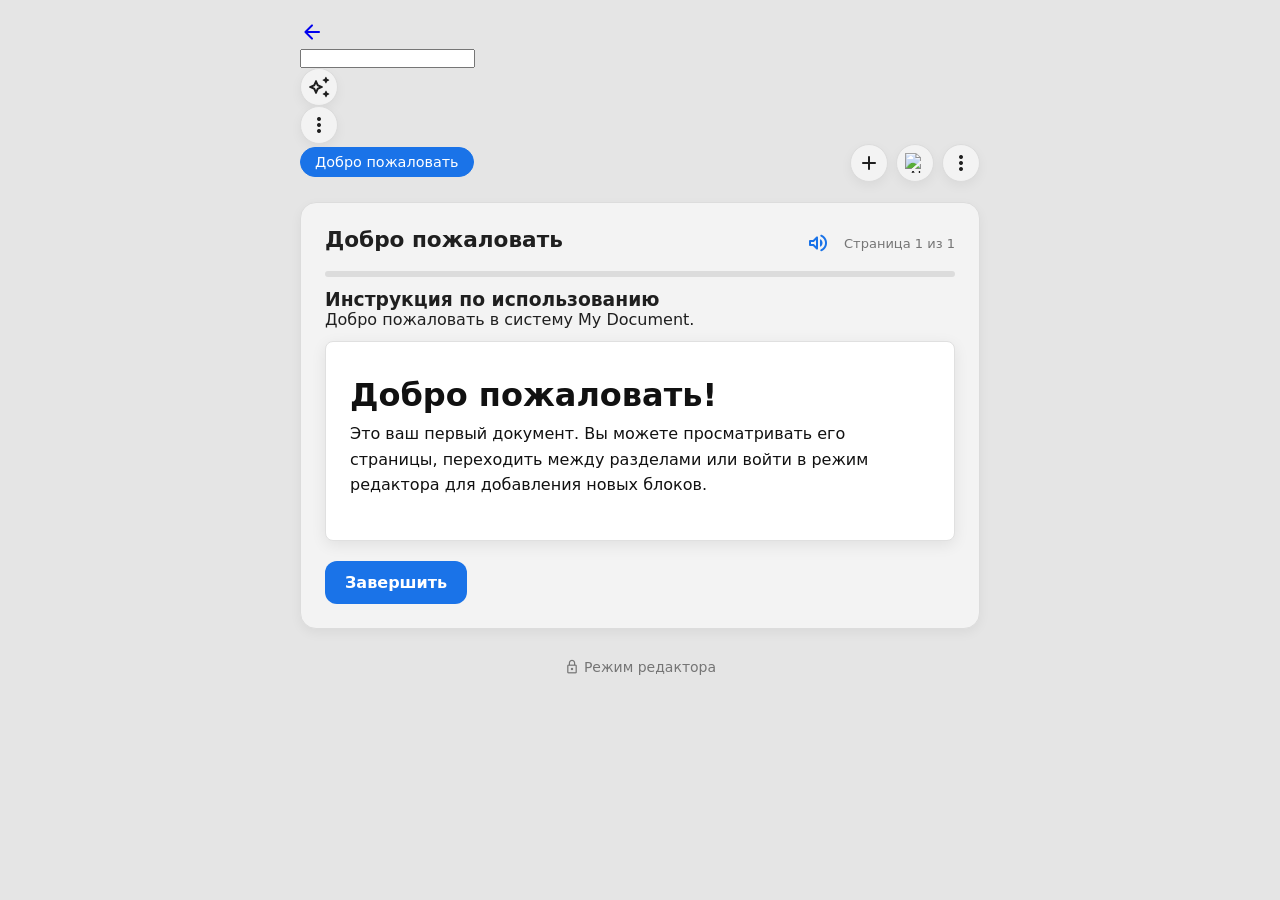
==== commit 15c16fd1: "Update index.html" ====
--- a/document/index.html
+++ b/document/index.html
@@ -12,6 +12,30 @@
 <body>
 
     <div class="container">
+
+        <div class="app-topbar" id="app-topbar">
+            <a class="app-topbar-back" href="../index.html" title="На главную My Work">
+                <span class="material-symbols-rounded">arrow_back</span>
+            </a>
+            <div class="app-topbar-title-wrap">
+                <input type="text" class="app-topbar-title" id="app-file-title" readonly
+                    title="Нажмите, чтобы переименовать"
+                    onclick="startQuickRenameDoc()"
+                    onblur="finishQuickRenameDoc()"
+                    onkeydown="if(event.key==='Enter'){event.preventDefault();this.blur();} if(event.key==='Escape'){this.dataset.cancel='1';this.blur();}">
+            </div>
+            <div class="app-topbar-actions">
+                <button type="button" class="tools-btn" onclick="window.location.href='../WorkGens/index.html'" title="WorkGens">
+                    <span class="material-symbols-rounded">auto_awesome</span>
+                </button>
+                <div class="tools-dropdown" id="app-topbar-tools-slot">
+                    <button class="tools-btn" onclick="toggleToolsMenu()" title="Меню">
+                        <span class="material-symbols-rounded">more_vert</span>
+                    </button>
+                </div>
+            </div>
+        </div>
+
         <!-- ВЕРХНЯЯ ПАНЕЛЬ -->
         <div class="forms-toolbar-container">
             <div class="forms-select-wrap hidden" id="forms-select-wrap">
@@ -451,6 +475,30 @@
         </div>
     </div>
 
+
+    <div id="doc-picker-screen" class="doc-picker-screen hidden">
+        <div class="doc-picker-header">
+            <a class="app-topbar-back" href="../index.html"><span class="material-symbols-rounded">arrow_back</span></a>
+            <h1>Выберите документ</h1>
+            <button type="button" class="tools-btn" onclick="createNewDocPrompt()" title="Создать">
+                <span class="material-symbols-rounded">add</span>
+            </button>
+        </div>
+        <div id="doc-picker-list" class="doc-picker-list"></div>
+    </div>
+
+    <div id="pwa-work-modal" class="custom-alert-overlay hidden">
+        <div class="custom-alert-card" style="max-width:400px;text-align:left;">
+            <h3 style="margin:0 0 10px;display:flex;align-items:center;gap:8px;">
+                <span class="material-symbols-rounded" style="color:var(--accent-color)">install_desktop</span>
+                My Work
+            </h3>
+            <p class="pwa-limit-text">Удобнее установить <strong>My Work</strong> с главной — там все проекты. Отдельный ярлык Документов можно не ставить.</p>
+            <button type="button" class="btn" style="width:100%;margin-bottom:8px;" onclick="location.href='../index.html'">Открыть My Work</button>
+            <button type="button" class="btn btn-secondary" style="width:100%;" onclick="dismissPwaWorkModal()">Понятно</button>
+        </div>
+    </div>
+
 <script src="script.js"></script>
 </body>
 </html>
--- a/document/style.css
+++ b/document/style.css
@@ -1,6 +1,4 @@
-/* ==========================================
-   My Document — дизайн My Form + анимации
-   ========================================== */
+/* My Document — Prestige HQ */
 :root {
     --bg-color: #e5e5e5;
     --card-bg: #f3f3f3;
@@ -9,69 +7,56 @@
     --accent-color: #1a73e8;
     --accent-hover: #1557b0;
     --border-color: #dcdcdc;
-    --shadow: 0 4px 12px rgba(0, 0, 0, 0.05);
+    --shadow: 0 4px 12px rgba(0,0,0,0.05);
     --font: 'Segoe UI', system-ui, -apple-system, sans-serif;
     --radius-lg: 16px;
     --radius-md: 12px;
     --radius-sm: 8px;
     --radius-pill: 24px;
 }
-
-body.dark-theme,
-[data-theme="dark"] {
-    --bg-color: #000000;
+body.dark-theme, [data-theme="dark"] {
+    --bg-color: #000;
     --card-bg: #050505;
     --text-color: #e3e3e3;
     --text-muted: #a0a0a0;
     --accent-color: #1A73E8;
     --accent-hover: #1557B0;
     --border-color: #2a2a2a;
-    --shadow: 0 4px 20px rgba(0, 0, 0, 0.5);
-}
-
-body[data-radius="sharp"] {
-    --radius-lg: 2px; --radius-md: 2px; --radius-sm: 2px; --radius-pill: 4px;
-}
-body[data-radius="rounded"] {
-    --radius-lg: 16px; --radius-md: 12px; --radius-sm: 8px; --radius-pill: 24px;
-}
-body[data-radius="full"] {
-    --radius-lg: 24px; --radius-md: 18px; --radius-sm: 12px; --radius-pill: 50px;
-}
-
-* {
-    box-sizing: border-box;
-    margin: 0;
-    padding: 0;
-    font-family: var(--font);
-    transition: background-color 0.2s ease, color 0.2s ease, border-color 0.2s ease, border-radius 0.25s ease;
-}
+    --shadow: 0 4px 20px rgba(0,0,0,0.5);
+}
+body[data-radius="sharp"] { --radius-lg:2px; --radius-md:2px; --radius-sm:2px; --radius-pill:4px; }
+body[data-radius="rounded"] { --radius-lg:16px; --radius-md:12px; --radius-sm:8px; --radius-pill:24px; }
+body[data-radius="full"] { --radius-lg:24px; --radius-md:18px; --radius-sm:12px; --radius-pill:50px; }
+
+* { box-sizing: border-box; margin: 0; padding: 0; font-family: var(--font); }
+* { scrollbar-width: thin; scrollbar-color: var(--accent-color) transparent; }
+*::-webkit-scrollbar { width: 8px; height: 8px; }
+*::-webkit-scrollbar-track { background: transparent; }
+*::-webkit-scrollbar-thumb {
+    background: rgba(26,115,232,0.35);
+    border-radius: 8px;
+    border: 2px solid transparent;
+    background-clip: padding-box;
+}
+*::-webkit-scrollbar-thumb:hover { background: var(--accent-color); }
 
 body {
-    background-color: var(--bg-color);
+    background: var(--bg-color);
     color: var(--text-color);
     min-height: 100vh;
     padding: 20px 10px;
-    display: flex;
-    justify-content: center;
-}
-
-.container {
-    width: 100%;
-    max-width: 680px;
-    margin: 0 auto;
-}
-
+}
+.container { width: 100%; max-width: 680px; margin: 0 auto; }
 .hidden { display: none !important; }
 
-/* ===== Toolbar ===== */
+/* Toolbar */
 .forms-toolbar-container {
     display: flex;
     align-items: center;
     gap: 8px;
     margin-bottom: 20px;
+    width: 100%;
     position: relative;
-    width: 100%;
 }
 .forms-tabs-list {
     display: flex;
@@ -79,26 +64,41 @@
     gap: 8px;
     overflow-x: auto;
     flex-grow: 1;
-    padding-bottom: 4px;
-}
-.forms-tabs-list::-webkit-scrollbar { display: none; }
-.forms-tabs-list .btn {
+    min-width: 0;
+    padding-bottom: 2px;
+}
+.forms-tabs-list::-webkit-scrollbar { display: none; height: 0; }
+
+/* Tabs — как в My Form, НЕ как .btn */
+.doc-tab {
     background: var(--card-bg);
     border: 1px solid var(--border-color);
+    padding: 6px 14px;
+    border-radius: var(--radius-pill);
+    font-size: 0.9rem;
+    font-weight: 500;
+    cursor: pointer;
+    white-space: nowrap;
     color: var(--text-color);
-    border-radius: var(--radius-pill);
-    padding: 6px 14px;
-    font-size: 0.9rem;
-    white-space: nowrap;
-    box-shadow: none;
-}
-.forms-tabs-list .btn:not(.btn-secondary) {
+    flex-shrink: 0;
+    transition: background 0.15s, color 0.15s, border-color 0.15s;
+}
+.doc-tab:hover { border-color: var(--accent-color); }
+.doc-tab.active-tab {
     background: var(--accent-color);
     color: #fff;
     border-color: var(--accent-color);
 }
+
+/* Mobile select wrapper */
+.forms-select-wrap {
+    flex-grow: 1;
+    min-width: 0;
+    position: relative;
+}
+.forms-select-wrap.hidden { display: none !important; }
 .forms-select {
-    flex-grow: 1;
+    width: 100%;
     height: 38px;
     padding: 0 12px;
     background: var(--card-bg);
@@ -108,54 +108,34 @@
     font-size: 0.9rem;
     font-weight: 600;
     outline: none;
-    cursor: pointer;
-    box-shadow: var(--shadow);
-}
+}
+
 .add-form-btn, .tools-btn {
     background: var(--card-bg);
     border: 1px solid var(--border-color);
     color: var(--text-color);
+    width: 38px; height: 38px;
+    border-radius: 50%;
+    display: flex; align-items: center; justify-content: center;
+    flex-shrink: 0;
     cursor: pointer;
-    width: 38px;
-    height: 38px;
-    border-radius: 50%;
-    display: flex;
-    align-items: center;
-    justify-content: center;
-    flex-shrink: 0;
     box-shadow: var(--shadow);
 }
 .add-form-btn:hover, .tools-btn:hover { background: var(--border-color); }
 
 .tools-dropdown { position: relative; }
 .tools-menu {
-    position: absolute;
-    right: 0;
-    top: 45px;
-    background: var(--card-bg);
-    border: 1px solid var(--border-color);
-    border-radius: var(--radius-md);
-    padding: 8px;
-    min-width: 220px;
-    box-shadow: var(--shadow);
-    z-index: 100;
-    display: flex;
-    flex-direction: column;
-    gap: 4px;
+    position: absolute; right: 0; top: 45px; z-index: 100;
+    background: var(--card-bg); border: 1px solid var(--border-color);
+    border-radius: var(--radius-md); padding: 8px; min-width: 220px;
+    box-shadow: var(--shadow); display: flex; flex-direction: column; gap: 4px;
 }
 .tools-item {
-    padding: 10px 12px;
-    border-radius: var(--radius-sm);
-    cursor: pointer;
-    display: flex;
-    align-items: center;
-    gap: 10px;
-    font-size: 0.9rem;
-    color: var(--text-color);
+    padding: 10px 12px; border-radius: var(--radius-sm); cursor: pointer;
+    display: flex; align-items: center; gap: 10px; font-size: 0.9rem; color: var(--text-color);
 }
 .tools-item:hover { background: var(--bg-color); }
 
-/* ===== Cards & buttons ===== */
 .gcard, .admin-box {
     background: var(--card-bg);
     border: 1px solid var(--border-color);
@@ -165,523 +145,271 @@
     box-shadow: var(--shadow);
 }
 .btn {
-    background: var(--accent-color);
-    color: #fff;
-    border: none;
-    border-radius: var(--radius-md);
-    padding: 12px 20px;
-    font-size: 1rem;
-    font-weight: 600;
-    cursor: pointer;
-    text-align: center;
-    display: inline-block;
-    transition: background 0.2s ease, transform 0.12s ease, box-shadow 0.2s ease;
-}
-.btn:hover {
-    background: var(--accent-hover);
-    box-shadow: 0 4px 12px rgba(26, 115, 232, 0.25);
-}
-.btn:active { transform: scale(0.97); }
-.btn:disabled { opacity: 0.6; cursor: not-allowed; transform: none; }
+    background: var(--accent-color); color: #fff; border: none;
+    border-radius: var(--radius-md); padding: 12px 20px;
+    font-size: 1rem; font-weight: 600; cursor: pointer;
+}
+.btn:hover { background: var(--accent-hover); }
 .btn-secondary {
-    background: transparent;
-    color: var(--text-color);
+    background: transparent; color: var(--text-color);
     border: 1px solid var(--border-color);
 }
-.btn-secondary:hover {
-    background: var(--bg-color);
-    border-color: var(--accent-color);
-    box-shadow: none;
-}
+.btn-secondary:hover { border-color: var(--accent-color); background: var(--bg-color); }
 
 .admin-input {
-    width: 100%;
-    padding: 12px;
-    border: 1px solid var(--border-color);
-    border-radius: var(--radius-sm);
-    background: var(--card-bg);
-    color: var(--text-color);
-    margin-bottom: 12px;
-    margin-top: 4px;
-    outline: none;
-    font-size: 0.95rem;
+    width: 100%; padding: 12px; border: 1px solid var(--border-color);
+    border-radius: var(--radius-sm); background: var(--card-bg);
+    color: var(--text-color); margin: 4px 0 12px; outline: none; font-size: 0.95rem;
 }
 .admin-input:focus { border-color: var(--accent-color); }
 textarea.admin-input { resize: vertical; min-height: 80px; }
 
-/* ===== Doc header ===== */
 .doc-header {
-    display: flex;
-    justify-content: space-between;
-    align-items: flex-start;
-    gap: 15px;
-    margin-bottom: 15px;
-}
-.doc-title-main {
-    margin: 0;
-    font-size: 1.35rem;
-    color: var(--text-color);
-    font-weight: 700;
-}
+    display: flex; justify-content: space-between; align-items: flex-start;
+    gap: 12px; margin-bottom: 12px; flex-wrap: wrap;
+}
+.doc-title-main { margin: 0; font-size: 1.35rem; font-weight: 700; }
 .doc-meta-info {
-    display: flex;
-    align-items: center;
-    gap: 12px;
-    font-size: 13px;
-    color: var(--text-muted);
-    white-space: nowrap;
-}
-.timer-box {
-    display: flex;
-    align-items: center;
-    gap: 6px;
-    font-weight: 600;
-    color: #d93025;
-}
-.doc-body-content { min-height: 120px; margin: 15px 0; }
-.doc-nav-buttons {
-    display: flex;
-    justify-content: space-between;
-    gap: 10px;
-    margin-top: 20px;
-}
+    display: flex; align-items: center; gap: 10px;
+    font-size: 13px; color: var(--text-muted);
+}
+.timer-box { display: flex; align-items: center; gap: 6px; font-weight: 600; color: #d93025; }
+.doc-body-content { min-height: 120px; margin: 12px 0; }
+.doc-nav-buttons { display: flex; justify-content: space-between; gap: 10px; margin-top: 20px; }
 
 .progress-bar {
-    width: 100%;
-    height: 6px;
-    background: var(--border-color);
-    border-radius: var(--radius-pill);
-    overflow: hidden;
-    margin: 15px 0;
+    width: 100%; height: 6px; background: var(--border-color);
+    border-radius: var(--radius-pill); overflow: hidden; margin: 12px 0;
 }
 .progress-fill {
-    height: 100%;
-    background: var(--accent-color);
-    width: 0%;
-    transition: width 0.4s cubic-bezier(0.4, 0, 0.2, 1);
-}
-
-/* ===== Switches ===== */
-.switch-label {
-    display: flex;
-    align-items: center;
-    gap: 12px;
-    cursor: pointer;
-    font-size: 0.95rem;
-    user-select: none;
-}
-.switch {
-    position: relative;
-    display: inline-block;
-    width: 44px;
-    height: 24px;
-    flex-shrink: 0;
-}
+    height: 100%; background: var(--accent-color); width: 0%;
+    transition: width 0.35s ease;
+}
+
+.switch-label { display: flex; align-items: center; gap: 12px; cursor: pointer; user-select: none; }
+.switch { position: relative; width: 44px; height: 24px; flex-shrink: 0; }
 .switch input { opacity: 0; width: 0; height: 0; }
 .slider {
-    position: absolute;
-    cursor: pointer;
-    top: 0; left: 0; right: 0; bottom: 0;
-    background-color: var(--border-color);
-    transition: .3s;
+    position: absolute; inset: 0; background: var(--border-color);
+    border-radius: 999px; transition: .3s; cursor: pointer;
+}
+.slider:before {
+    content: ""; position: absolute; height: 18px; width: 18px;
+    left: 3px; bottom: 3px; background: #fff; border-radius: 50%; transition: .3s;
+}
+input:checked + .slider { background: var(--accent-color); }
+input:checked + .slider:before { transform: translateX(20px); }
+.liquid-slider { transition: background-color 0.3s ease !important; }
+
+.rich-toolbar {
+    display: flex; flex-wrap: wrap; gap: 4px; padding: 6px;
+    background: var(--bg-color); border: 1px solid var(--border-color);
+    border-bottom: none; border-radius: var(--radius-sm) var(--radius-sm) 0 0;
+}
+.rich-btn {
+    background: var(--card-bg); border: 1px solid var(--border-color);
+    color: var(--text-color); border-radius: var(--radius-sm);
+    padding: 4px 10px; font-size: 13px; font-weight: 600; cursor: pointer;
+}
+.rich-btn:hover { background: var(--accent-color); color: #fff; }
+.toolbar-divider { width: 1px; height: 18px; background: var(--border-color); margin: 0 4px; }
+.a4-editor-area {
+    min-height: 250px; max-height: 400px; overflow-y: auto;
+    background: #fff; color: #000; border: 1px solid var(--border-color);
+    border-radius: 0 0 var(--radius-sm) var(--radius-sm);
+    padding: 20px; outline: none;
+    font-family: 'Times New Roman', Times, serif; font-size: 15px; line-height: 1.6;
+}
+.a4-paper-view {
+    background: #fff; color: #111; padding: 28px 24px;
+    border-radius: var(--radius-sm); border: 1px solid #e0e0e0;
+    box-shadow: 0 4px 15px rgba(0,0,0,0.08); margin: 12px 0;
+    font-family: 'Times New Roman', Times, serif; line-height: 1.6; min-height: 200px;
+}
+
+.flashcard-container { perspective: 1000px; width: 100%; min-height: 200px; cursor: pointer; margin: 12px 0; }
+.flashcard-inner {
+    position: relative; width: 100%; min-height: 200px; text-align: center;
+    transition: transform 0.6s cubic-bezier(0.4,0,0.2,1); transform-style: preserve-3d;
+}
+.flashcard-container.flipped .flashcard-inner { transform: rotateY(180deg); }
+.flashcard-side {
+    position: absolute; inset: 0; min-height: 200px;
+    backface-visibility: hidden; -webkit-backface-visibility: hidden;
+    border-radius: var(--radius-lg); border: 1px solid var(--border-color);
+    background: var(--card-bg); padding: 24px;
+    display: flex; flex-direction: column; align-items: center; justify-content: center;
+}
+.flashcard-front { z-index: 2; }
+.flashcard-back { transform: rotateY(180deg); background: var(--bg-color); border-color: var(--accent-color); }
+
+.speak-btn {
+    background: transparent; border: none; color: var(--accent-color);
+    cursor: pointer; padding: 4px; border-radius: 50%; display: inline-flex;
+}
+
+.custom-alert-overlay {
+    position: fixed; inset: 0; z-index: 9999;
+    background: rgba(0,0,0,0.5); backdrop-filter: blur(4px);
+    display: flex; justify-content: center; align-items: center; padding: 12px;
+}
+.custom-alert-card {
+    background: var(--card-bg); border: 1px solid var(--border-color);
+    border-radius: var(--radius-lg); padding: 24px;
+    width: min(420px, calc(100vw - 24px));
+    max-height: min(92vh, 800px); overflow-y: auto; box-shadow: var(--shadow);
+}
+
+.novelty-badge {
+    display: inline-block; font-size: 9px; font-weight: 800;
+    padding: 2px 5px; border-radius: 6px; background: #ea4335; color: #fff;
+}
+
+.doc-callout {
+    display: flex; gap: 12px; align-items: flex-start;
+    padding: 14px 16px; border-radius: var(--radius-md);
+    border: 1px solid var(--border-color); margin: 8px 0; text-align: left;
+}
+.doc-callout .material-symbols-rounded { font-size: 22px; flex-shrink: 0; }
+.doc-callout strong { display: block; margin-bottom: 4px; }
+.doc-callout p { margin: 0; font-size: 0.95rem; line-height: 1.45; }
+.callout-info { background: rgba(26,115,232,0.1); border-color: rgba(26,115,232,0.35); }
+.callout-info .material-symbols-rounded { color: var(--accent-color); }
+.callout-tip { background: rgba(46,125,50,0.1); border-color: rgba(46,125,50,0.35); }
+.callout-tip .material-symbols-rounded { color: #2e7d32; }
+.callout-warn { background: rgba(245,158,11,0.12); border-color: rgba(245,158,11,0.4); }
+.callout-warn .material-symbols-rounded { color: #d97706; }
+.callout-danger { background: rgba(211,47,47,0.1); border-color: rgba(211,47,47,0.35); }
+.callout-danger .material-symbols-rounded { color: #d32f2f; }
+
+.doc-steps { margin: 12px 0; padding: 0; list-style: none; counter-reset: docstep; }
+.doc-steps li {
+    counter-increment: docstep; position: relative;
+    padding: 10px 12px 10px 48px; margin-bottom: 8px;
+    background: var(--bg-color); border: 1px solid var(--border-color);
+    border-radius: var(--radius-md); line-height: 1.45;
+}
+.doc-steps li::before {
+    content: counter(docstep); position: absolute; left: 12px; top: 50%;
+    transform: translateY(-50%); width: 26px; height: 26px; border-radius: 50%;
+    background: var(--accent-color); color: #fff; font-size: 13px; font-weight: 700;
+    display: flex; align-items: center; justify-content: center;
+}
+.doc-quote {
+    margin: 12px 0; padding: 16px 18px;
+    border-left: 4px solid var(--accent-color); background: var(--bg-color);
+    border-radius: 0 var(--radius-md) var(--radius-md) 0; font-style: italic;
+}
+.doc-quote p { margin: 0; line-height: 1.55; }
+.doc-code-wrap {
+    margin: 10px 0; border: 1px solid var(--border-color);
+    border-radius: var(--radius-md); overflow: hidden; background: #1e293b;
+}
+.doc-code-lang {
+    font-size: 11px; font-weight: 700; text-transform: uppercase;
+    padding: 6px 12px; background: rgba(255,255,255,0.06); color: #94a3b8;
+}
+.doc-code {
+    margin: 0; padding: 14px 16px; overflow-x: auto;
+    font-family: ui-monospace, monospace; font-size: 13px; line-height: 1.5; color: #e2e8f0;
+}
+.doc-divider {
+    display: flex; align-items: center; gap: 12px; margin: 20px 0;
+    color: var(--text-muted); font-size: 13px; font-weight: 600;
+}
+.doc-divider::before, .doc-divider::after {
+    content: ''; flex: 1; height: 1px; background: var(--border-color);
+}
+.doc-video {
+    position: relative; width: 100%; padding-bottom: 56.25%;
+    margin: 12px 0; border-radius: var(--radius-md); overflow: hidden;
+    border: 1px solid var(--border-color); background: #000;
+}
+.doc-video iframe { position: absolute; inset: 0; width: 100%; height: 100%; border: 0; }
+
+/* Custom select */
+select.cselect-native-hidden {
+    position: absolute !important; width: 1px !important; height: 1px !important;
+    opacity: 0 !important; pointer-events: none !important;
+    clip: rect(0,0,0,0) !important; border: 0 !important; padding: 0 !important; margin: -1px !important;
+}
+.cselect { position: relative; width: 100%; user-select: none; margin-bottom: 12px; }
+.cselect-trigger {
+    width: 100%; display: flex; align-items: center; justify-content: space-between;
+    gap: 8px; padding: 10px 14px; min-height: 38px;
+    background: var(--card-bg); color: var(--text-color);
+    border: 1px solid var(--border-color); border-radius: var(--radius-md);
+    font-size: 0.95rem; cursor: pointer; text-align: left;
+}
+.cselect.open .cselect-trigger, .cselect-trigger:hover { border-color: var(--accent-color); }
+.cselect-label { flex: 1; overflow: hidden; text-overflow: ellipsis; white-space: nowrap; }
+.cselect-arrow { font-size: 20px; color: var(--text-muted); transition: transform 0.2s; }
+.cselect.open .cselect-arrow { transform: rotate(180deg); color: var(--accent-color); }
+.cselect-dropdown {
+    position: absolute; left: 0; right: 0; top: calc(100% + 4px); z-index: 200;
+    background: var(--card-bg); border: 1px solid var(--border-color);
+    border-radius: var(--radius-md); box-shadow: 0 8px 24px rgba(0,0,0,0.12);
+    max-height: 240px; overflow-y: auto; padding: 4px;
+}
+.cselect-option {
+    padding: 10px 12px; border-radius: var(--radius-sm); cursor: pointer;
+    font-size: 0.93rem; color: var(--text-color);
+}
+.cselect-option:hover { background: rgba(26,115,232,0.1); }
+.cselect-option.active { background: rgba(26,115,232,0.15); color: var(--accent-color); font-weight: 600; }
+.custom-select-wrapper .select-icon { display: none !important; }
+
+/* Toolbar select = pill */
+.forms-select-wrap .cselect { margin-bottom: 0; }
+.forms-select-wrap .cselect-trigger {
     border-radius: var(--radius-pill);
-}
-.slider:before {
-    position: absolute;
-    content: "";
-    height: 18px;
-    width: 18px;
-    left: 3px;
-    bottom: 3px;
-    background-color: white;
-    transition: .3s;
-    border-radius: 50%;
-}
-input:checked + .slider { background-color: var(--accent-color); }
-input:checked + .slider:before { transform: translateX(20px); }
-
-.liquid-slider {
-    transition: transform 0.4s cubic-bezier(0.68, -0.55, 0.265, 1.55), background-color 0.3s ease !important;
-}
-input:checked + .liquid-slider:before {
-    animation: liquidBounce 0.5s forwards;
-}
-@keyframes liquidBounce {
-    0% { transform: translateX(0) scaleX(1); }
-    50% { transform: translateX(10px) scaleX(1.4); }
-    100% { transform: translateX(20px) scaleX(1); }
-}
-
-/* ===== A4 ===== */
-.rich-toolbar {
-    display: flex;
-    flex-wrap: wrap;
-    gap: 4px;
-    background: var(--bg-color);
-    border: 1px solid var(--border-color);
-    border-bottom: none;
-    padding: 6px;
-    border-radius: var(--radius-sm) var(--radius-sm) 0 0;
-    align-items: center;
-}
-.rich-btn {
-    background: var(--card-bg);
-    border: 1px solid var(--border-color);
-    color: var(--text-color);
-    border-radius: var(--radius-sm);
-    padding: 4px 10px;
-    font-size: 13px;
-    font-weight: 600;
-    cursor: pointer;
-}
-.rich-btn:hover { background: var(--accent-color); color: #fff; }
-.toolbar-divider {
-    width: 1px;
-    height: 18px;
-    background: var(--border-color);
-    margin: 0 4px;
-}
-.a4-editor-area {
-    min-height: 250px;
-    max-height: 400px;
-    overflow-y: auto;
-    background: #fff;
-    color: #000;
-    border: 1px solid var(--border-color);
-    border-radius: 0 0 var(--radius-sm) var(--radius-sm);
-    padding: 20px;
-    outline: none;
-    font-family: 'Times New Roman', Times, serif;
-    font-size: 15px;
-    line-height: 1.6;
-}
-.a4-editor-area:empty:before {
-    content: attr(placeholder);
-    color: #aaa;
-    display: block;
-}
-.a4-paper-view {
-    background: #fff;
-    color: #111;
-    padding: 35px 30px;
-    border-radius: var(--radius-sm);
-    box-shadow: 0 4px 15px rgba(0,0,0,0.1);
-    border: 1px solid #e0e0e0;
-    margin: 15px 0;
-    font-family: 'Times New Roman', Times, serif;
-    line-height: 1.6;
-    min-height: 300px;
-}
-
-/* ===== Flashcard ===== */
-.flashcard-container {
-    perspective: 1000px;
-    width: 100%;
-    min-height: 200px;
-    cursor: pointer;
-    margin: 15px 0;
-}
-.flashcard-inner {
-    position: relative;
-    width: 100%;
-    height: 100%;
-    min-height: 200px;
-    text-align: center;
-    transition: transform 0.6s cubic-bezier(0.4, 0, 0.2, 1);
-    transform-style: preserve-3d;
-}
-.flashcard-container.flipped .flashcard-inner {
-    transform: rotateY(180deg);
-}
-.flashcard-side {
-    position: absolute;
-    width: 100%;
-    height: 100%;
-    min-height: 200px;
-    backface-visibility: hidden;
-    -webkit-backface-visibility: hidden;
-    border-radius: var(--radius-lg);
-    border: 1px solid var(--border-color);
-    background: var(--card-bg);
-    padding: 24px;
-    box-sizing: border-box;
-    display: flex;
-    flex-direction: column;
-    align-items: center;
-    justify-content: center;
-    box-shadow: var(--shadow);
-}
-.flashcard-front { z-index: 2; }
-.flashcard-back {
-    transform: rotateY(180deg);
-    background: var(--bg-color);
-    border-color: var(--accent-color);
-}
-
-/* Speak */
-.speak-btn {
-    flex-shrink: 0;
-    color: var(--accent-color) !important;
-    background: transparent;
-    border: none;
-    cursor: pointer;
-    padding: 4px;
-    border-radius: 50%;
-    display: inline-flex;
-    align-items: center;
-    justify-content: center;
-}
-
-/* Modals */
-.custom-alert-overlay {
-    position: fixed;
-    top: 0; left: 0; right: 0; bottom: 0;
-    background: rgba(0, 0, 0, 0.5);
-    backdrop-filter: blur(4px);
-    display: flex;
-    justify-content: center;
-    align-items: center;
-    z-index: 9999;
-}
-.custom-alert-card {
-    background: var(--card-bg);
-    border: 1px solid var(--border-color);
-    border-radius: var(--radius-lg);
-    padding: 24px;
-    width: 90%;
-    max-width: 420px;
-    box-shadow: var(--shadow);
-    text-align: center;
-}
-
-.custom-select-wrapper {
-    position: relative;
-    width: 100%;
-    margin-bottom: 12px;
-}
-.custom-select-wrapper select {
-    width: 100%;
-    appearance: none;
-    -webkit-appearance: none;
-    padding-right: 40px !important;
-    cursor: pointer;
-}
-.custom-select-wrapper .select-icon {
-    position: absolute;
-    right: 12px;
-    top: 50%;
-    transform: translateY(-50%);
-    pointer-events: none;
-    color: var(--text-muted);
-}
-
-.admin-field label {
-    font-size: 13px;
-    color: var(--text-muted);
-    display: block;
-    margin-bottom: 4px;
-}
-.footer-nav a {
-    cursor: pointer;
-    color: var(--text-muted);
-    font-size: 14px;
-    text-decoration: none;
-    display: inline-flex;
-    align-items: center;
-    gap: 4px;
-}
-
-/* ===== Анимации ===== */
-@keyframes fadeIn {
-    from { opacity: 0; transform: translateY(8px); }
-    to { opacity: 1; transform: translateY(0); }
-}
-@keyframes fadeInScale {
-    from { opacity: 0; transform: scale(0.96); }
-    to { opacity: 1; transform: scale(1); }
-}
-@keyframes pulseSoft {
-    0%, 100% { transform: scale(1); }
-    50% { transform: scale(1.04); }
-}
-@keyframes liquidBounce {
-    0% { transform: translateX(0) scaleX(1); }
-    50% { transform: translateX(10px) scaleX(1.4); }
-    100% { transform: translateX(20px) scaleX(1); }
-}
-
-.gcard, .admin-box { animation: fadeIn 0.35s ease-out; }
-.doc-body-content { animation: fadeIn 0.3s ease-out; }
-.a4-paper-view { animation: fadeIn 0.4s ease-out; }
-.custom-alert-overlay { animation: fadeIn 0.2s ease; }
-.custom-alert-card { animation: fadeInScale 0.28s cubic-bezier(0.175, 0.885, 0.32, 1.2); }
-.tools-menu:not(.hidden) { animation: fadeInScale 0.2s ease-out; }
-#result-box:not(.hidden) { animation: fadeInScale 0.4s ease-out; }
-.timer-box:not(.hidden) { animation: pulseSoft 1.2s ease-in-out infinite; }
-
-.forms-tabs-list .btn {
-    transition: background 0.2s ease, color 0.2s ease, border-color 0.2s ease, transform 0.15s ease;
-}
-.forms-tabs-list .btn:hover { transform: translateY(-1px); }
-
-.flashcard-container { transition: transform 0.15s ease; }
-.flashcard-container:hover { transform: scale(1.01); }
-
-.speak-btn { transition: transform 0.15s ease, background 0.15s ease; }
-.speak-btn:hover {
-    background: rgba(26, 115, 232, 0.12) !important;
-    transform: scale(1.12);
-}
-.speak-btn:active { transform: scale(0.95); }
-
-.add-form-btn, .tools-btn {
-    transition: background 0.2s ease, transform 0.15s ease;
-}
-.add-form-btn:hover, .tools-btn:hover { transform: scale(1.06); }
-.add-form-btn:active, .tools-btn:active { transform: scale(0.94); }
-
-.tools-item { transition: background 0.2s ease, transform 0.12s ease; }
-.tools-item:hover { transform: translateX(3px); }
-
-#doc-screen, #admin-screen { transition: opacity 0.35s ease; }
+    height: 38px; min-height: 38px; padding: 0 14px;
+    font-weight: 600; box-shadow: var(--shadow);
+}
+
+.share-section-label {
+    display: block; font-size: 11px; font-weight: 700; color: var(--text-muted);
+    text-transform: uppercase; letter-spacing: 0.5px; margin-bottom: 8px; text-align: left;
+}
+.share-modal-card {
+    max-width: 440px !important; width: min(440px, calc(100vw - 24px)) !important;
+    max-height: min(90vh, 640px); overflow-y: auto; text-align: left !important;
+}
+
+/* Liquid Glass */
+body.liquid-glass {
+    --glass-bg: rgba(255,255,255,0.55);
+    --glass-border: rgba(255,255,255,0.4);
+}
+body.liquid-glass.dark-theme {
+    --glass-bg: rgba(20,24,36,0.55);
+    --glass-border: rgba(255,255,255,0.1);
+}
+body.liquid-glass .gcard,
+body.liquid-glass .admin-box,
+body.liquid-glass .tools-menu,
+body.liquid-glass .custom-alert-card,
+body.liquid-glass .cselect-trigger,
+body.liquid-glass .cselect-dropdown,
+body.liquid-glass .flashcard-side,
+body.liquid-glass .doc-tab {
+    background: var(--glass-bg) !important;
+    border-color: var(--glass-border) !important;
+    backdrop-filter: blur(14px) saturate(1.3);
+    -webkit-backdrop-filter: blur(14px) saturate(1.3);
+}
+body.liquid-glass .doc-tab.active-tab {
+    background: rgba(26,115,232,0.9) !important;
+    color: #fff !important;
+}
 
 @media (max-width: 600px) {
     body { padding: 10px; }
-    .doc-header { flex-direction: column; align-items: flex-start; gap: 5px; }
-    .forms-tabs-list { display: none; }
-}
-
-
-/* ===== Custom select (как в My Form) ===== */
-select.cselect-native-hidden {
-    position: absolute !important;
-    width: 1px !important;
-    height: 1px !important;
-    opacity: 0 !important;
-    pointer-events: none !important;
-    clip: rect(0,0,0,0) !important;
-    border: 0 !important;
-    padding: 0 !important;
-    margin: -1px !important;
-}
-.cselect {
-    position: relative;
-    width: 100%;
-    user-select: none;
-    margin-bottom: 12px;
-}
-.cselect-trigger {
-    width: 100%;
-    display: flex;
-    align-items: center;
-    justify-content: space-between;
-    gap: 8px;
-    padding: 12px 14px;
-    min-height: 44px;
-    background: var(--card-bg);
-    color: var(--text-color);
-    border: 1px solid var(--border-color);
-    border-radius: var(--radius-md);
-    font-size: 0.95rem;
-    font-family: inherit;
-    cursor: pointer;
-    text-align: left;
-}
-.cselect.open .cselect-trigger,
-.cselect-trigger:hover { border-color: var(--accent-color); }
-.cselect-label {
-    flex: 1;
-    overflow: hidden;
-    text-overflow: ellipsis;
-    white-space: nowrap;
-}
-.cselect-arrow {
-    font-size: 20px;
-    color: var(--text-muted);
-    transition: transform 0.2s ease;
-}
-.cselect.open .cselect-arrow {
-    transform: rotate(180deg);
-    color: var(--accent-color);
-}
-.cselect-dropdown {
-    position: absolute;
-    left: 0; right: 0;
-    top: calc(100% + 4px);
-    z-index: 200;
-    background: var(--card-bg);
-    border: 1px solid var(--border-color);
-    border-radius: var(--radius-md);
-    box-shadow: 0 8px 24px rgba(0,0,0,0.12);
-    max-height: 240px;
-    overflow-y: auto;
-    padding: 4px;
-}
-.cselect-option {
-    padding: 10px 12px;
-    border-radius: var(--radius-sm);
-    cursor: pointer;
-    font-size: 0.93rem;
-    color: var(--text-color);
-}
-.cselect-option:hover { background: rgba(26, 115, 232, 0.1); }
-.cselect-option.active {
-    background: rgba(26, 115, 232, 0.15);
-    color: var(--accent-color);
-    font-weight: 600;
-}
-.custom-select-wrapper .select-icon { display: none; }
-#forms-tabs-select.cselect-native-hidden + .cselect,
-.forms-toolbar-container .cselect {
-    margin-bottom: 0;
-    flex-grow: 1;
-}
-.forms-toolbar-container .cselect-trigger {
-    border-radius: var(--radius-pill);
-    height: 38px;
-    min-height: 38px;
-    padding: 0 14px;
-    font-weight: 600;
-    box-shadow: var(--shadow);
-}
-
-/* Share modal */
-.share-section-label {
-    display: block;
-    font-size: 11px;
-    font-weight: 700;
-    color: var(--text-muted);
-    text-transform: uppercase;
-    letter-spacing: 0.5px;
-    margin-bottom: 8px;
-    text-align: left;
-}
-.share-link-box input {
-    font-family: ui-monospace, monospace !important;
-    font-size: 12px !important;
-    word-break: break-all;
-}
-.share-modal-card {
-    max-width: 440px !important;
-    width: min(440px, calc(100vw - 24px)) !important;
-    max-height: min(90vh, 640px);
-    overflow-y: auto;
-    text-align: left !important;
-}
-.custom-alert-overlay {
-    padding: 12px;
-    overflow-y: auto;
-}
-.custom-alert-card {
-    width: min(420px, calc(100vw - 24px));
-    max-height: min(92vh, 800px);
-    overflow-y: auto;
-    margin: auto;
-}
-body.dark-theme .cselect-dropdown {
-    box-shadow: 0 8px 28px rgba(0,0,0,0.55);
-}
-
-@media (max-width: 480px) {
-    .share-modal-card { width: calc(100vw - 16px) !important; }
-}
+    .doc-header { flex-direction: column; align-items: flex-start; }
+    .forms-tabs-list { display: none !important; }
+    .forms-select-wrap { display: block !important; }
+}
+@media (min-width: 601px) {
+    .forms-select-wrap { display: none !important; }
+    .forms-tabs-list { display: flex !important; }
+}
